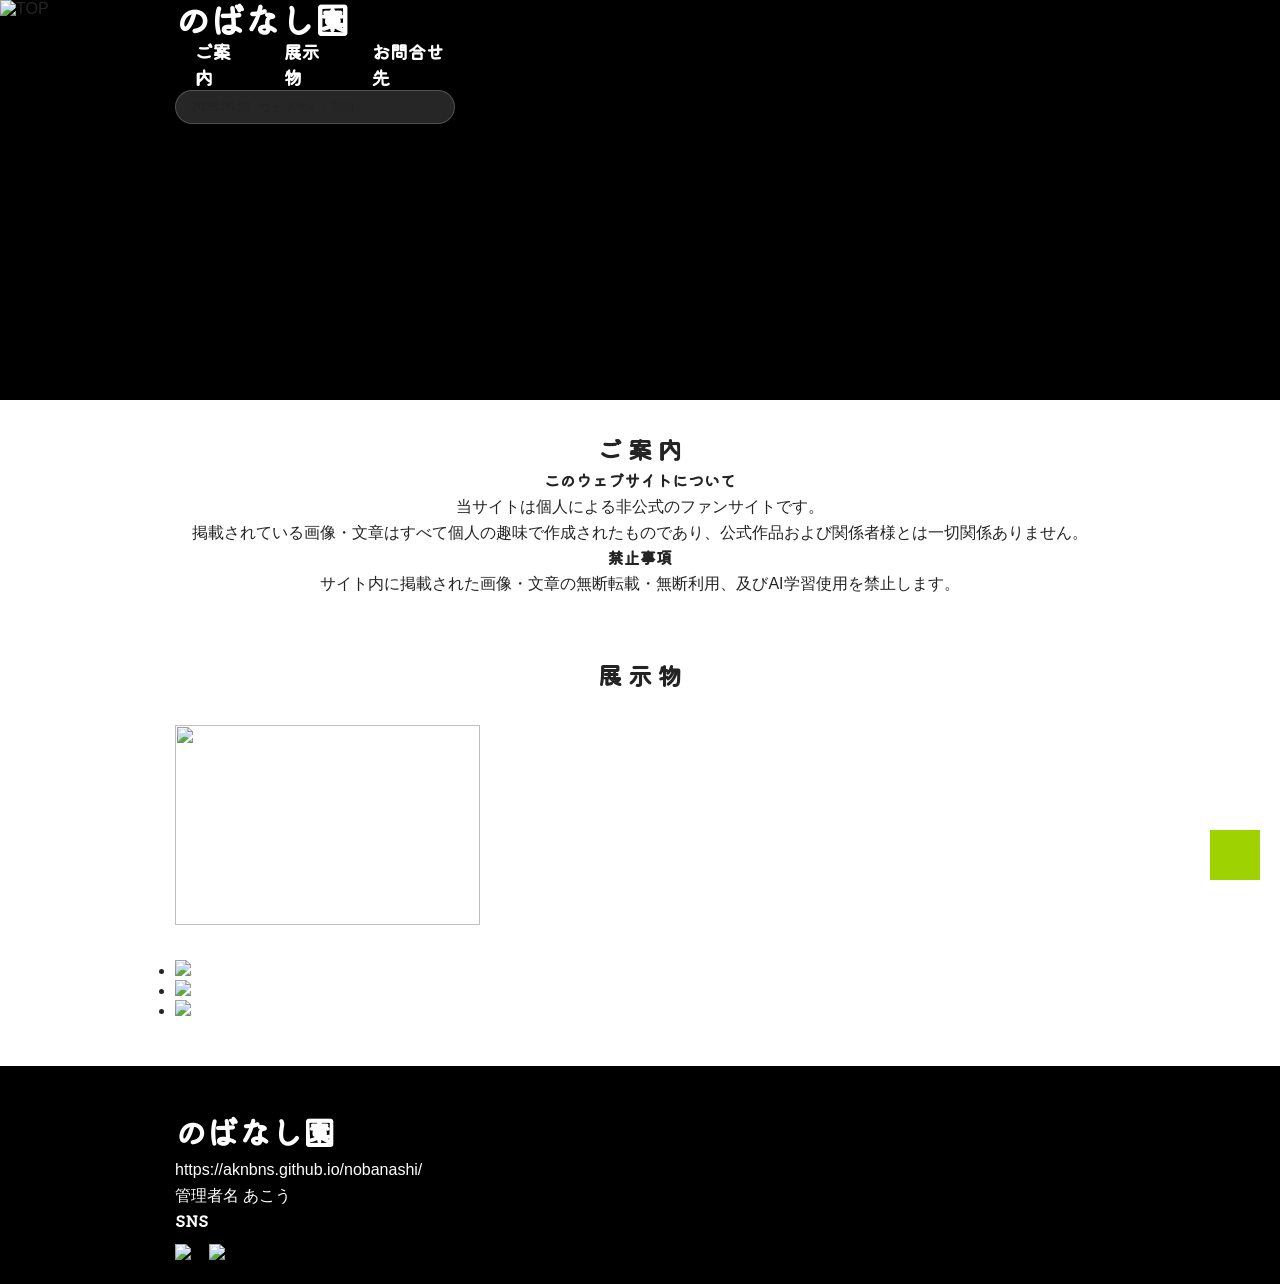
==== index.html @ 0689487f "Update index.html" ====
<!DOCTYPE html>
<html lang="ja">
<head>
  <meta charset="utf-8">
  <meta name="viewport" content="width=device-width">
  <title>のばなし園</title>

  <script src="https://code.jquery.com/jquery-3.7.1.min.js"></script>

  <link rel="stylesheet" href="css/style.css">
  <link rel="stylesheet" href="css/lightbox.css">

  <meta name="robots" content="noindex,noarchive,nofollow,noimageindex">
</head>

<body>

<nav id="globalnav" class="colorchange">
  <div class="globalnav_bg"></div>

  <div class="container">
    <h1 class="logo"><a href="#">のばなし園</a></h1>

    <p id="menubtn">&#9776;</p>

    <ul id="navmenu">
      <li><a href="#about">ご案内</a></li>
      <li><a href="#gallery">展示物</a></li>
      <li><a href="#contact">お問合せ先</a></li>
    </ul>

    <div class="top-news-box">
      <dl class="news-inline">
        <dd><span>2026.06.20</span>ウェブサイト開設。</dd>
        <dd><span>2026.06.20</span>のばなし園へようこそ！</dd>
      </dl>
    </div>
  </div>
</nav>

<header id="eyecatch"> 
  <img src="img/top.jpg" alt="TOP" class="top-pc">
  <img src="img/top.jpg" alt="TOP" class="top-phone">
</header>

<main>

<section class="about-section">
  <div class="container">
    <h2 id="about">ご 案 内</h2>

    <h4>このウェブサイトについて</h4>
    <p>
      当サイトは個人による非公式のファンサイトです。<br>
      掲載されている画像・文章はすべて個人の趣味で作成されたものであり、公式作品および関係者様とは一切関係ありません。
    </p>

    <h4>禁止事項</h4>
    <p>
      サイト内に掲載された画像・文章の無断転載・無断利用、及びAI学習使用を禁止します。
    </p>
  </div>
</section>

<section>
  <div class="container">
    <h2 id="gallery">展 示 物</h2>

    <!-- イラスト -->
    <ul class="illust">
      <li>
        <a href="img/01.jpg" data-lightbox="illust">
          <img src="img/01-s.jpg">
        </a>
      </li>
    </ul>

    <!-- 漫画 -->
    <ul class="manga">
      <li><a href="/nobanashi/manga/sample/"><img src="img/s_manga_sample.jpg"></a></li>
      <li><a href="/nobanashi/manga/michi/"><img src="img/s_manga_michi.jpg"></a></li>
      <li><a href="/nobanashi/manga/benkyo/"><img src="img/s_manga_benkyo.jpg"></a></li>
    </ul>

  </div>
</section>

</main>

<a href="#" id="totop"></a>

<footer>
  <div class="container">
    <div class="wrap-3col">

      <div class="inner">
        <h1 id="contact">のばなし園</h1>
        <p class="memo">https://aknbns.github.io/nobanashi/<br>管理者名 あこう</p>
      </div>

      <div class="inner">
        <h4>SNS</h4>
        <div class="footer-sns">
          <a href="https://x.com/AKOUverF" target="_blank"><img src="img/logo_twitter.png"></a>
          <a href="https://bsky.app/" target="_blank"><img src="img/logo_bluesky.png"></a>
        </div>
      </div>

    </div>
  </div>
</footer>

<script src="js/lightbox.js"></script>

<script>
$(function() {
  $(window).on("scroll", function() {
    if ($(this).scrollTop() > 100) {
      $("#globalnav").removeClass("colorchange");
    } else {
      $("#globalnav").addClass("colorchange");
    }
  });

  $("#menubtn").on("click", function() {
    $("#navmenu").toggleClass("checked");
  });
});
</script>

</body>
</html>
---- css/style.css ----
@charset "UTF-8";

@import url("https://fonts.googleapis.com/css2?family=Josefin+Sans:wght@300;500&family=Kiwi+Maru&family=Kosugi&family=Zen+Kurenaido&family=Zen+Maru+Gothic&display=swap");

input[type="submit"] {
  -webkit-appearance: none;
  border-radius: 0;
}

html {
  box-sizing: border-box;
  -ms-overflow-style: scrollbar;
}

*,
*::after,
*::before {
  box-sizing: border-box;
}

img {
  border: none;
  max-width: 100%;
  height: auto;
}

a {
  text-decoration: none;
}

ol,
ul {
  padding: 0;
}

h1,
h2,
h3,
h4,
h5,
img,
p {
  margin: 0;
  padding: 0;
}

hr {
  border: none;
  height: 1px;
  background: #f1eded;
  margin: 2em auto;
  width: 100%;
}

h1,
h2,
h3,
h4,
h5,
p {
  line-height: 1.6em;
}

/* 基本のコンテナ設定（メインコンテンツ用） */
.container {
  width: 100%;
  padding-right: 15px;
  padding-left: 15px;
  margin-right: auto;
  margin-left: auto;
}

.flex {
  display: -webkit-box;
  display: flex;
}

.wrap {
  flex-wrap: wrap;
  flex-direction: column;
}

@media (min-width: 768px) {
  .wrap {
    flex-direction: row;
  }
}

/* メインコンテンツの幅制限 */
@media (min-width: 768px) and (max-width: 1029px) {
  .container {
    max-width: 720px;
  }
}

@media (min-width: 1030px) {
  .container {
    max-width: 960px;
  }
}

body {
  background: #ffffff;
  overflow-x: hidden;
  color: #242424;
  margin: 0;
  padding: 0;
  font-size: 16px;
  font-family: YuGothic, 'Yu Gothic', 'ヒラギノ角ゴシック', 'Hiragino Sans', sans-serif;
}

section {
  padding: 30px 0;
}

/* リスト・装飾 */
ul.list {
  list-style: none;
  margin: 1.5em 0;
}

ul.list li {
  position: relative;
  margin-left: 25px;
  margin-bottom: 5px;
}

ul.list li:before {
  content: '';
  display: block;
  width: 8px;
  height: 8px;
  background: #9ed200;
  position: absolute;
  margin: auto;
  top: 9px;
  left: -20px;
}

h1, h2, h3, h4, h5 {
  font-family: "Kiwi Maru", "Zen Maru Gothic", "Zen Kurenaido", serif;
}

h2 {
  text-align: center;
}

h3 {
  border-left: 3px solid #9ed200;
  padding: 0px 15px;
  margin: 2em 0 1em;
}

a {
  color: #9ed200;
  transition: color .3s;
}

a:hover {
  color: #409c10;
}

/* --- ナビゲーション（基本・スマホ版） --- */
nav#globalnav {
  position: fixed;
  z-index: 99;
  top: 0;
  width: 100%;
}

nav#globalnav .globalnav_bg {
  height: 70px;
  width: 100%;
  position: absolute;
  top: 0;
  z-index: -1;
  opacity: 1;
  background: linear-gradient(0deg, rgba(230, 230, 230, 0) 5%, rgba(255, 255, 255, 0.9) 51%);
}

nav#globalnav h1 a {
  color: #000000;
  display: block;
  padding: 18px 15px;
  font-size: 40px;
}

/* スマホ用メニュー（右から出てくるやつ） */
nav#globalnav ul#navmenu {
  list-style: none;
  position: fixed;
  background: #ffffff;
  width: 60vw;
  max-width: 300px;
  height: 100vh;
  top: 0;
  right: -100%;
  margin: 0;
  padding: 60px 20px 20px;
  overflow-y: scroll;
  box-shadow: 0 0 6px #00000040;
  transition: right .5s;
  display: flex;
  flex-direction: column;
}

nav#globalnav ul#navmenu.checked {
  right: 0;
}

nav#globalnav ul#navmenu li a {
  font-family: "Kiwi Maru", "Zen Maru Gothic", "Zen Kurenaido", serif;
  display: block;
  color: #000000;
  padding: 15px 0;
}

/* 背景透過設定 */
nav#globalnav.colorchange {
  background: transparent;
}

nav#globalnav.colorchange .globalnav_bg {
  opacity: 0;
}

nav#globalnav.colorchange h1 a {
  color: #ffffff;
  filter: drop-shadow(0px 0px 3px #00000066);
}

/* スマホ用ハンバーガーボタン */
p#menubtn {
  display: block;
  width: 50px;
  height: 50px;
  text-align: center;
  font-size: 30px;
  position: fixed;
  color: #000000;
  top: 10px;
  right: 20px;
  z-index: 100;
  cursor: pointer;
}

nav#globalnav.colorchange p#menubtn {
  color: #ffffff;
}

/* --- ヘッダー・メイン画像 --- */
header {
  background-color: #000000;
  height: 400px;
}

header img {
  width: 100%;
  height: 100%;
  object-fit: cover;
}

header img.top-pc { display: none; }

/* --- PC版レイアウト（768px以上） --- */
@media only screen and (min-width: 768px) {
  
  header img.top-pc { display: block; }
  header img.top-phone { display: none; }
  p#menubtn { display: none; }

  /* ★GPT指摘：nav-flex を横並び＆画面いっぱいに広げる設定 */
  nav#globalnav .nav-flex {
    display: flex;
    align-items: center;
    max-width: 100% !important; /* 960pxの制限を突破 */
    width: 100%;
    padding: 0 40px;
    height: 70px;
  }

  nav#globalnav h1.logo {
    flex-shrink: 0; /* ロゴが潰れないように */
  }

  nav#globalnav h1.logo a {
    font-size: 35px;
    padding: 0;
  }

  /* ★メニューを中央に配置 */
  nav#globalnav ul#navmenu {
    position: relative;
    background: transparent;
    width: auto;
    height: auto;
    right: auto;
    padding: 0;
    box-shadow: none;
    transition: none;
    flex-direction: row;
    flex: 1;                /* ロゴとニュースの間のスペースをすべて使う */
    justify-content: center; /* その中央に寄せる */
    margin: 0;
    overflow: visible;
  }

  nav#globalnav ul#navmenu li a {
    padding: 0 20px;
    font-size: 18px;
    font-weight: bold;
    margin: 0;
    color: #000000;
  }

  nav#globalnav.colorchange ul#navmenu li a {
    color: #ffffff;
    filter: drop-shadow(0px 0px 3px #00000066);
  }

  /* ★ニュースボックス（右端） */
  nav#globalnav .top-news-box {
    display: block;
    flex-shrink: 0;
    width: 280px;
    height: 34px;
    padding: 0 15px;
    background: rgba(255, 255, 255, 0.15);
    backdrop-filter: blur(8px);
    -webkit-backdrop-filter: blur(8px);
    border: 1px solid rgba(255, 255, 255, 0.2);
    border-radius: 17px;
    overflow-y: scroll;
    scrollbar-width: none;
    z-index: 100;
  }

  /* 狭いPC画面用の微調整 */
  @media (max-width: 1100px) {
    nav#globalnav ul#navmenu li a { font-size: 15px; padding: 0 10px; }
    nav#globalnav h1.logo a { font-size: 28px; }
    nav#globalnav .top-news-box { width: 220px; }
  }
}

/* --- ニュース内部テキスト設定 --- */
nav#globalnav .top-news-box::-webkit-scrollbar { display: none; }

.news-inline { margin: 0; padding: 0; }
.news-inline dd {
  line-height: 32px;
  margin: 0;
  font-size: 12px;
  white-space: nowrap;
  color: inherit;
}
.news-inline dd span { font-weight: bold; margin-right: 8px; }

/* --- 展示物（GALLERY）の設定 --- */
ul.illust {
  display: flex;
  flex-wrap: wrap;
  margin: 30px auto;
  list-style: none;
}

ul.illust li {
  height: 120px;
  width: calc(100% / 3 - 5px);
  margin-bottom: 5px;
}

@media (min-width: 768px) {
  ul.illust li {
    height: 200px;
    width: calc(33.3% - 5px);
  }
}

ul.illust li:not(:nth-of-type(3n)) { margin-right: 5px; }

ul.illust li a img {
  width: 100%;
  height: 100%;
  object-fit: contain;
  transition: opacity 0.3s;
}

ul.illust li a img:hover { opacity: .7; }

/* --- ABOUTセクション中央寄せ --- */
.about-section .container {
  text-align: center;
  display: flex;
  flex-direction: column;
  align-items: center;
}

.about-section p, .about-section h4 {
  text-align: center;
  width: 100%;
}

/* --- フッター・SNS --- */
footer {
  background: #000000;
  color: #ffffff;
  padding: 40px 0 20px;
}

.footer-sns {
  display: flex;
  gap: 18px;
  margin-top: 10px;
}

.footer-sns img {
  width: 28px;
  height: auto;
  transition: opacity 0.3s;
}

.footer-sns img:hover { opacity: 0.7; }

/* トップへ戻るボタン */
a#totop {
  display: block;
  position: fixed;
  bottom: 20px;
  right: 20px;
  width: 50px;
  height: 50px;
  background: #9ed200;
  z-index: 9;
}
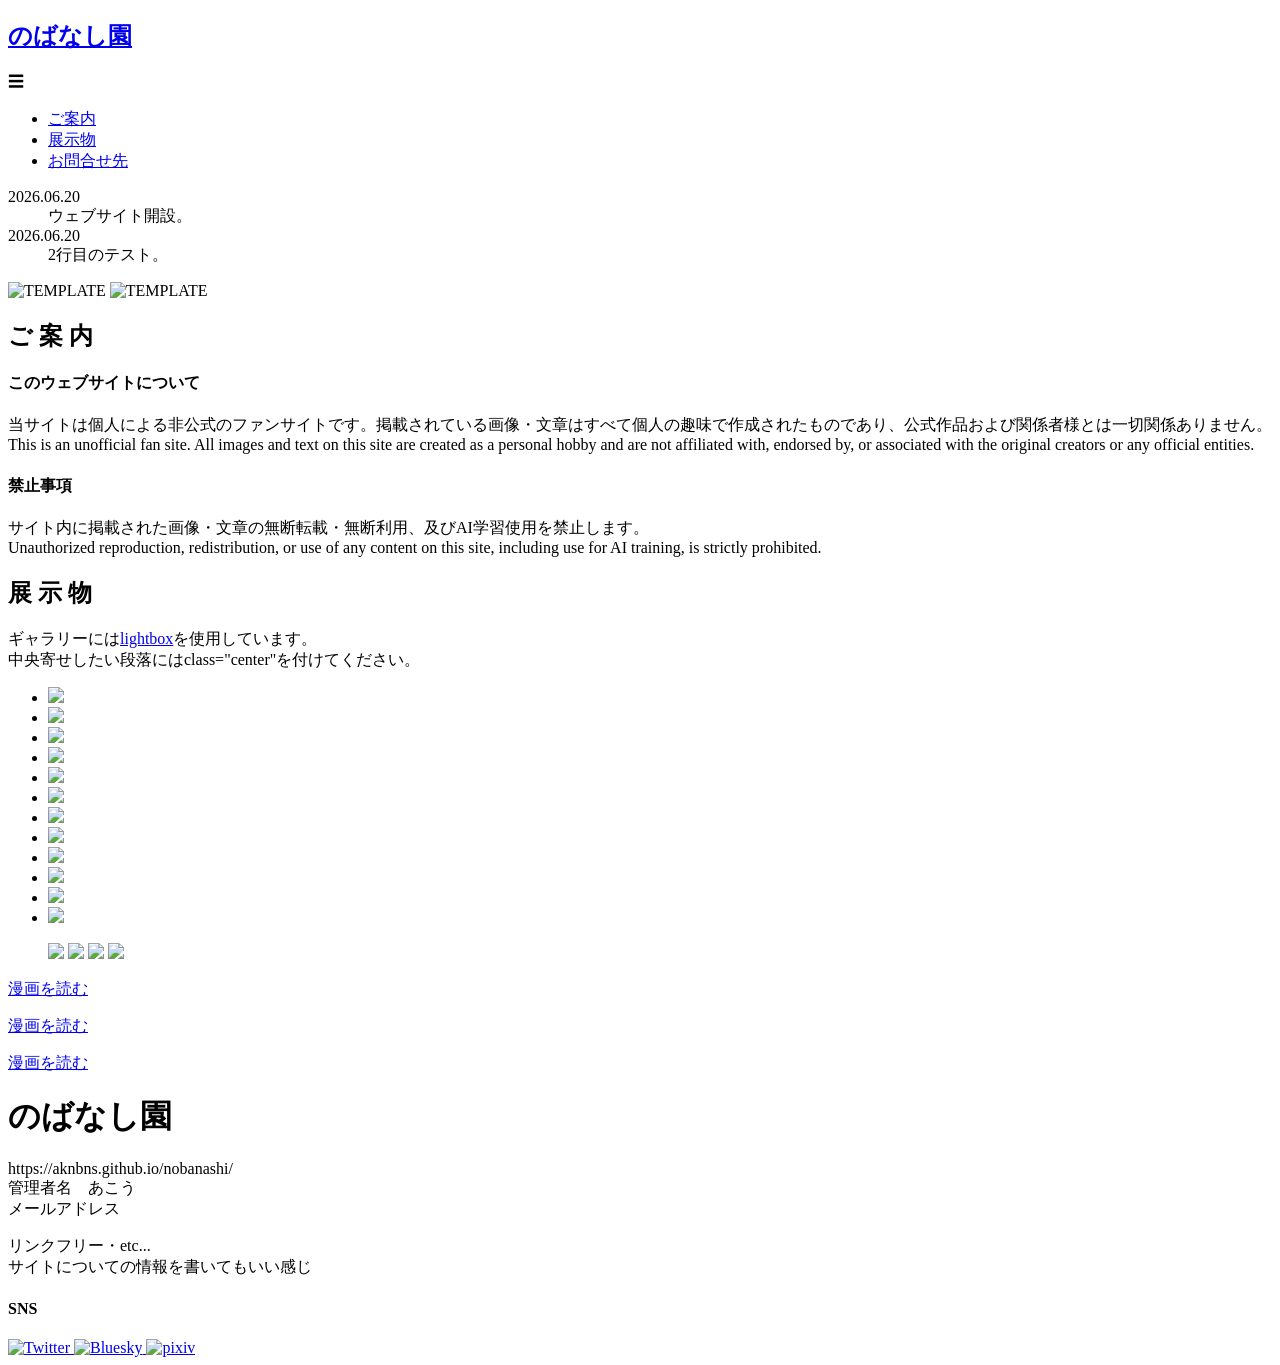
==== commit b17fdcc5: "Update index.html" ====
--- a/index.html
+++ b/index.html
@@ -4,129 +4,169 @@
   <meta charset="utf-8">
   <meta name="viewport" content="width=device-width">
   <title>のばなし園</title>
-
-  <script src="https://code.jquery.com/jquery-3.7.1.min.js"></script>
-
+  <script src="js/jquery.js"></script>
   <link rel="stylesheet" href="css/style.css">
   <link rel="stylesheet" href="css/lightbox.css">
-
+  <link rel="stylesheet" href="https://use.fontawesome.com/releases/v5.1.0/css/all.css" integrity="sha384-lKuwvrZot6UHsBSfcMvOkWwlCMgc0TaWr+30HWe3a4ltaBwTZhyTEggF5tJv8tbt" crossorigin="anonymous">
   <meta name="robots" content="noindex,noarchive,nofollow,noimageindex">
 </head>
 
 <body>
-
 <nav id="globalnav" class="colorchange">
   <div class="globalnav_bg"></div>
-
   <div class="container">
     <h1 class="logo"><a href="#">のばなし園</a></h1>
-
+    
+    
     <p id="menubtn">&#9776;</p>
 
+    <!-- メニューリスト -->
     <ul id="navmenu">
-      <li><a href="#about">ご案内</a></li>
-      <li><a href="#gallery">展示物</a></li>
-      <li><a href="#contact">お問合せ先</a></li>
+      <li><a href="index.html#about">ご案内</a></li>
+      <li><a href="index.html#gallery">展示物</a></li>
+      <li><a href="index.html#contact">お問合せ先</a></li>
     </ul>
 
+    <!-- ここに移動：一番右（メニューのあと）に配置 -->
     <div class="top-news-box">
       <dl class="news-inline">
-        <dd><span>2026.06.20</span>ウェブサイト開設。</dd>
-        <dd><span>2026.06.20</span>のばなし園へようこそ！</dd>
+        <dt>2026.06.20</dt>
+        <dd>ウェブサイト開設。</dd>
+        <dt>2026.06.20</dt>
+        <dd>2行目のテスト。</dd>
       </dl>
     </div>
+
   </div>
 </nav>
 
 <header id="eyecatch"> 
-  <img src="img/top.jpg" alt="TOP" class="top-pc">
-  <img src="img/top.jpg" alt="TOP" class="top-phone">
+  <img src="img/top.jpg" alt="TEMPLATE" class="top-pc">
+  <img src="img/top.jpg" alt="TEMPLATE" class="top-phone">
 </header>
-
+<!--
+スマホの時トップ画像を切り替える場合2行目class="top-phone
+ -->
 <main>
 
-<section class="about-section">
-  <div class="container">
-    <h2 id="about">ご 案 内</h2>
-
-    <h4>このウェブサイトについて</h4>
-    <p>
-      当サイトは個人による非公式のファンサイトです。<br>
-      掲載されている画像・文章はすべて個人の趣味で作成されたものであり、公式作品および関係者様とは一切関係ありません。
-    </p>
-
-    <h4>禁止事項</h4>
-    <p>
-      サイト内に掲載された画像・文章の無断転載・無断利用、及びAI学習使用を禁止します。
-    </p>
-  </div>
-</section>
-
-<section>
-  <div class="container">
-    <h2 id="gallery">展 示 物</h2>
-
-    <!-- イラスト -->
-    <ul class="illust">
-      <li>
-        <a href="img/01.jpg" data-lightbox="illust">
-          <img src="img/01-s.jpg">
-        </a>
-      </li>
-    </ul>
-
-    <!-- 漫画 -->
-    <ul class="manga">
-      <li><a href="/nobanashi/manga/sample/"><img src="img/s_manga_sample.jpg"></a></li>
-      <li><a href="/nobanashi/manga/michi/"><img src="img/s_manga_michi.jpg"></a></li>
-      <li><a href="/nobanashi/manga/benkyo/"><img src="img/s_manga_benkyo.jpg"></a></li>
-    </ul>
-
-  </div>
-</section>
-
-</main>
-
-<a href="#" id="totop"></a>
-
-<footer>
-  <div class="container">
-    <div class="wrap-3col">
-
-      <div class="inner">
-        <h1 id="contact">のばなし園</h1>
-        <p class="memo">https://aknbns.github.io/nobanashi/<br>管理者名 あこう</p>
-      </div>
-
-      <div class="inner">
-        <h4>SNS</h4>
-        <div class="footer-sns">
-          <a href="https://x.com/AKOUverF" target="_blank"><img src="img/logo_twitter.png"></a>
-          <a href="https://bsky.app/" target="_blank"><img src="img/logo_bluesky.png"></a>
-        </div>
-      </div>
+  <section class="about-section"> <!-- ABOUTセクションはじまり -->
+    <div class="container">
+      <h2 id="about">ご 案 内</h2>
+      <h4>このウェブサイトについて</h4>
+      <p>当サイトは個人による非公式のファンサイトです。掲載されている画像・文章はすべて個人の趣味で作成されたものであり、公式作品および関係者様とは一切関係ありません。<br>
+       This is an unofficial fan site. All images and text on this site are created as a personal hobby and are not affiliated with, endorsed by, or associated with the original creators or any official entities.</p>
+      <h4>禁止事項</h4>
+      <p>サイト内に掲載された画像・文章の無断転載・無断利用、及びAI学習使用を禁止します。<br>
+      Unauthorized reproduction, redistribution, or use of any content on this site, including use for AI training, is strictly prohibited.</p>
 
     </div>
-  </div>
+  </section> <!-- ABOUTセクションおわり -->
+
+
+
+  
+  <section> <!-- GALLERYセクションはじまり -->
+    <div class="container">
+
+      <h2 id="gallery">展 示 物</h2>
+
+      <p class="center">ギャラリーには<a href="https://do.gt-gt.org/product/lightbox/" target="_blank">lightbox</a>を使用しています。<br>
+      中央寄せしたい段落にはclass="center"を付けてください。</p>
+
+      <ul class="illust">
+        <li><a href="img/01.jpg" data-lightbox="illust" data-title="ここに説明"><img src="img/01-s.jpg"></a></li>
+        <li><a href="img/02.jpg" data-lightbox="illust" data-title="ここに説明"><img src="img/02-s.jpg"></a></li>
+        <li><a href="img/01.jpg" data-lightbox="illust" data-title="ここに説明"><img src="img/01-s.jpg"></a></li>
+        <li><a href="img/02.jpg" data-lightbox="illust" data-title="ここに説明"><img src="img/02-s.jpg"></a></li>
+        <li><a href="img/01.jpg" data-lightbox="illust" data-title="ここに説明"><img src="img/01-s.jpg"></a></li>
+        <li><a href="img/02.jpg" data-lightbox="illust" data-title="ここに説明"><img src="img/02-s.jpg"></a></li>
+        <li><a href="img/01.jpg" data-lightbox="illust" data-title="ここに説明"><img src="img/01-s.jpg"></a></li>
+        <li><a href="img/02.jpg" data-lightbox="illust" data-title="ここに説明"><img src="img/02-s.jpg"></a></li>
+        <li><a href="img/01.jpg" data-lightbox="illust" data-title="ここに説明"><img src="img/01-s.jpg"></a></li>
+        <li><a href="img/02.jpg" data-lightbox="illust" data-title="ここに説明"><img src="img/02-s.jpg"></a></li>
+        <li><a href="img/01.jpg" data-lightbox="illust" data-title="ここに説明"><img src="img/01-s.jpg"></a></li>
+        <li><a href="img/02.jpg" data-lightbox="illust" data-title="ここに説明"><img src="img/02-s.jpg"></a></li>
+      </ul>
+
+      <ul class="illust">      
+        <a href="/nobanashi/manga/sample/"><img src="img/s_manga_sample.jpg"></a>
+        <a href="/nobanashi/manga/sample/"><img src="img/s_manga_sample.jpg"></a>
+        <a href="/nobanashi/manga/sample/"><img src="img/s_manga_sample.jpg"></a>
+        <a href="/nobanashi/manga/sample/"><img src="img/s_manga_sample.jpg"></a>       
+      </ul>
+
+      
+      <p class="center">
+        <a href="/nobanashi/manga/sample/" class="btn">漫画を読む</a>
+      </p>
+      <p class="center">
+        <a href="/nobanashi/manga/onegai/comic/" class="btn">漫画を読む</a>
+      </p>
+      <p class="center">
+        <a href="/nobanashi/manga/michi/comic/" class="btn">漫画を読む</a>
+      </p>
+
+    </div>
+
+  </section> <!-- GALLERYセクションおわり -->
+
+
+
+  
+
+<!-- 最上部に戻るボタン -->
+<a href="#" id="totop"></a>
+<!-- 最上部に戻るボタン終わり -->
+
+
+
+  
+<!-- フッター-->
+<footer>
+<div class="container">
+
+  <div class="wrap-3col">  <!-- wrap-3colここから -->
+
+    <div class="inner">
+      <h1 id="contact">のばなし園</h1>
+      <p class="memo">https://aknbns.github.io/nobanashi/<br>
+      管理者名　あこう<br>
+      メールアドレス　</p>
+      <p class="memo">リンクフリー・etc...<br>
+      サイトについての情報を書いてもいい感じ<br></p>
+    </div>
+
+    <div class="inner">
+      <h4>SNS</h4>
+      <div class="footer-sns">
+        <!-- Twitter -->
+        <a href="https://x.com/AKOUverF" target="_blank" rel="noopener noreferrer">
+          <img src="img/logo_twitter.png" alt="Twitter">
+        </a>
+        
+        <!-- Bluesky -->
+        <a href="https://bsky.app/profile/akou-ver-f.bsky.social" target="_blank" rel="noopener noreferrer">
+          <img src="img/logo_bluesky.png" alt="Bluesky">
+        </a>
+        
+        <!-- pixiv -->
+        <a href="https://www.pixiv.net/users/133677" target="_blank" rel="noopener noreferrer">
+          <img src="img/logo_pixiv.png" alt="pixiv">
+        </a>
+      </div>
+    </div>
+
+
+
+  </div>  <!-- wrap-3colここまで -->
+<!-- フッター終わり -->
+
+
+</div>
 </footer>
 
+<script src="js/common.js"></script>
 <script src="js/lightbox.js"></script>
+</body>
 
-<script>
-$(function() {
-  $(window).on("scroll", function() {
-    if ($(this).scrollTop() > 100) {
-      $("#globalnav").removeClass("colorchange");
-    } else {
-      $("#globalnav").addClass("colorchange");
-    }
-  });
-
-  $("#menubtn").on("click", function() {
-    $("#navmenu").toggleClass("checked");
-  });
-});
-</script>
-
-</body>
 </html>
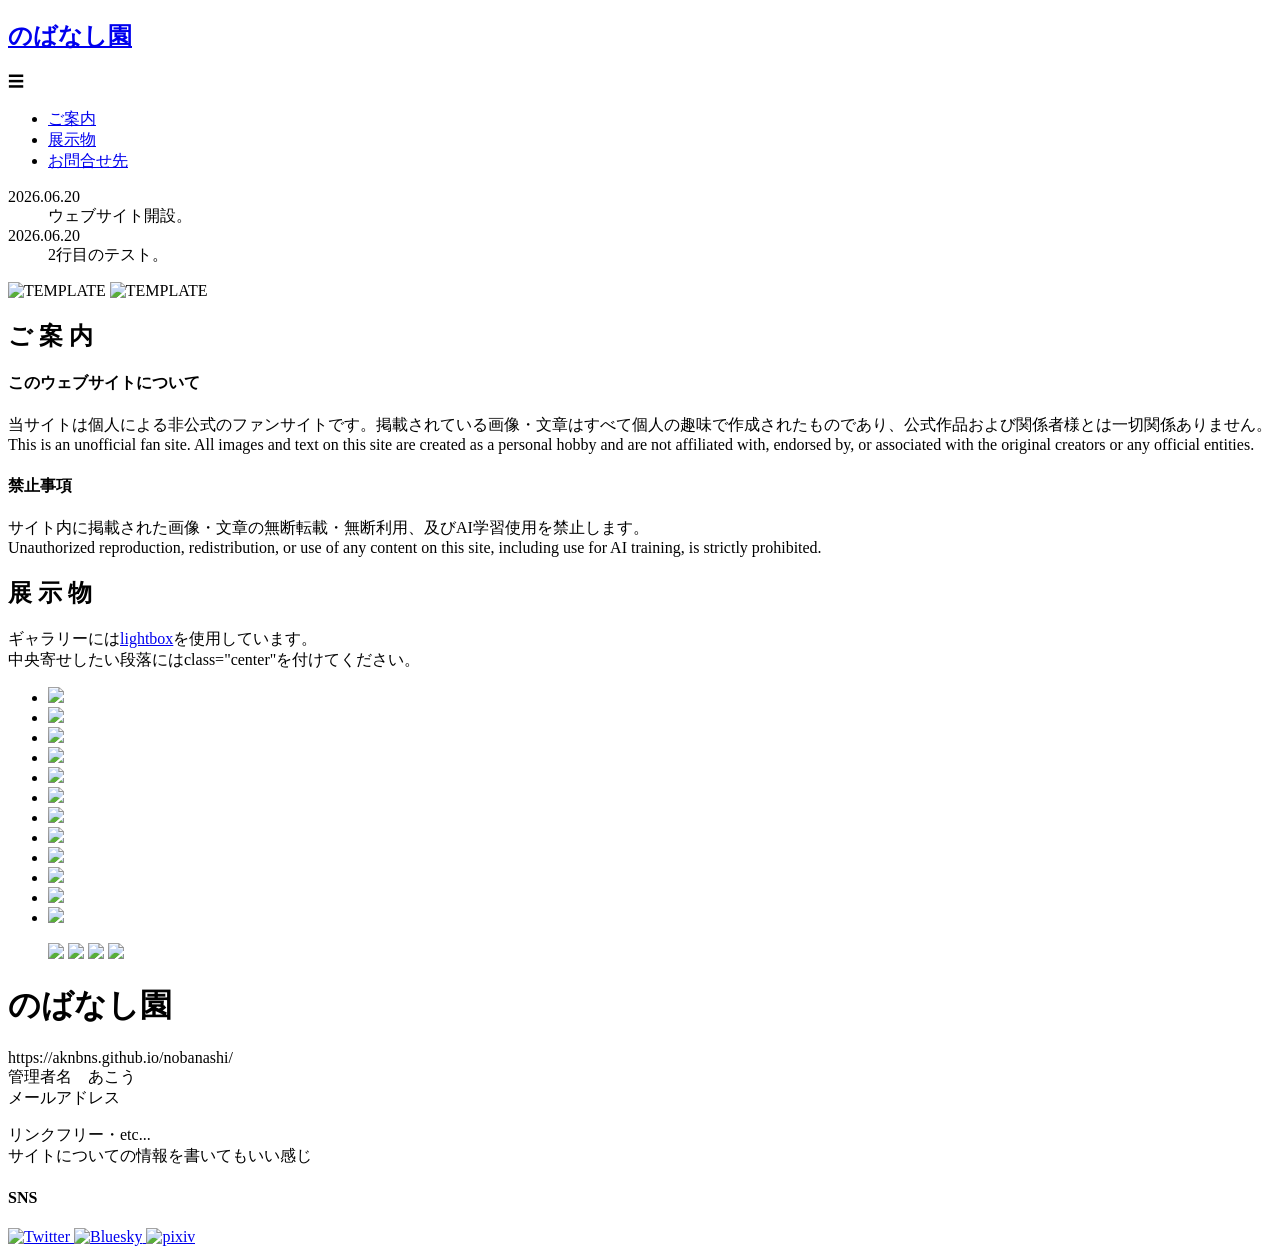
==== commit 20bcb556: "Update index.html" ====
--- a/index.html
+++ b/index.html
@@ -90,21 +90,10 @@
 
       <ul class="illust">      
         <a href="/nobanashi/manga/sample/"><img src="img/s_manga_sample.jpg"></a>
-        <a href="/nobanashi/manga/sample/"><img src="img/s_manga_sample.jpg"></a>
-        <a href="/nobanashi/manga/sample/"><img src="img/s_manga_sample.jpg"></a>
+        <a href="/nobanashi/manga/michi/"><img src="img/s_manga_michi.jpg"></a>
+        <a href="/nobanashi/manga/benkyo"><img src="img/s_manga_benkyo.jpg"></a>
         <a href="/nobanashi/manga/sample/"><img src="img/s_manga_sample.jpg"></a>       
       </ul>
-
-      
-      <p class="center">
-        <a href="/nobanashi/manga/sample/" class="btn">漫画を読む</a>
-      </p>
-      <p class="center">
-        <a href="/nobanashi/manga/onegai/comic/" class="btn">漫画を読む</a>
-      </p>
-      <p class="center">
-        <a href="/nobanashi/manga/michi/comic/" class="btn">漫画を読む</a>
-      </p>
 
     </div>
 
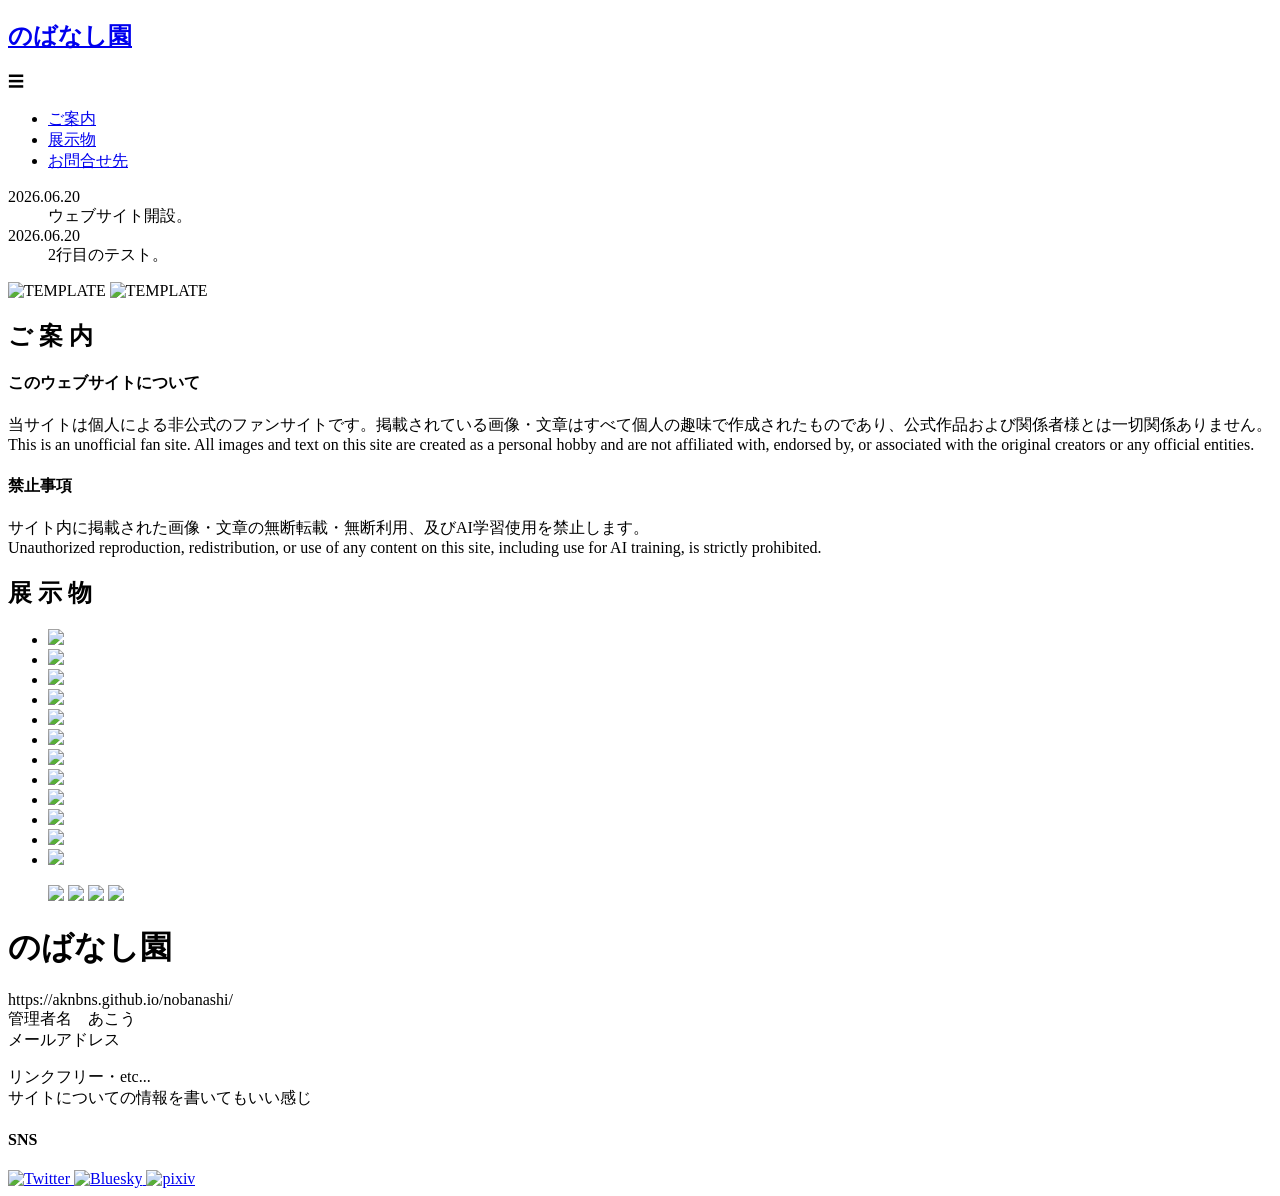
==== commit e7ffc3c1: "Update index.html" ====
--- a/index.html
+++ b/index.html
@@ -69,9 +69,6 @@
     <div class="container">
 
       <h2 id="gallery">展 示 物</h2>
-
-      <p class="center">ギャラリーには<a href="https://do.gt-gt.org/product/lightbox/" target="_blank">lightbox</a>を使用しています。<br>
-      中央寄せしたい段落にはclass="center"を付けてください。</p>
 
       <ul class="illust">
         <li><a href="img/01.jpg" data-lightbox="illust" data-title="ここに説明"><img src="img/01-s.jpg"></a></li>
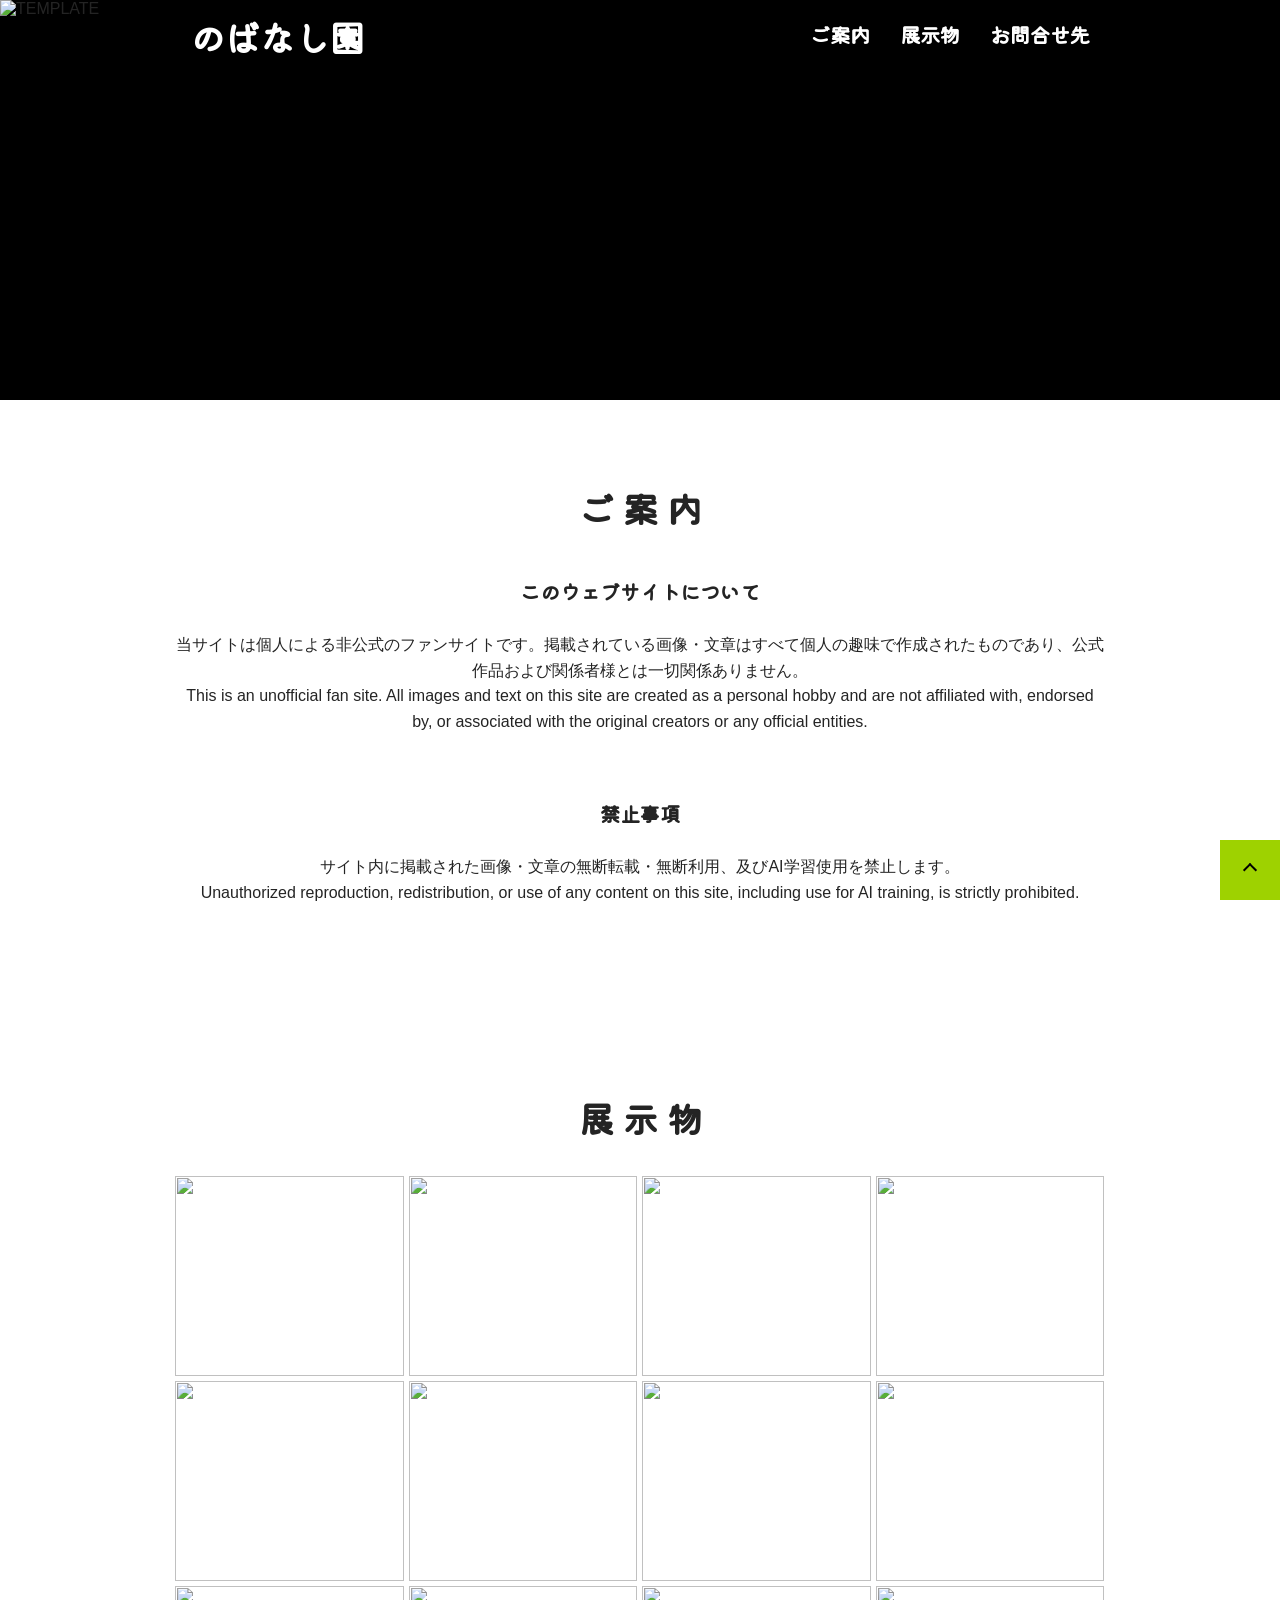
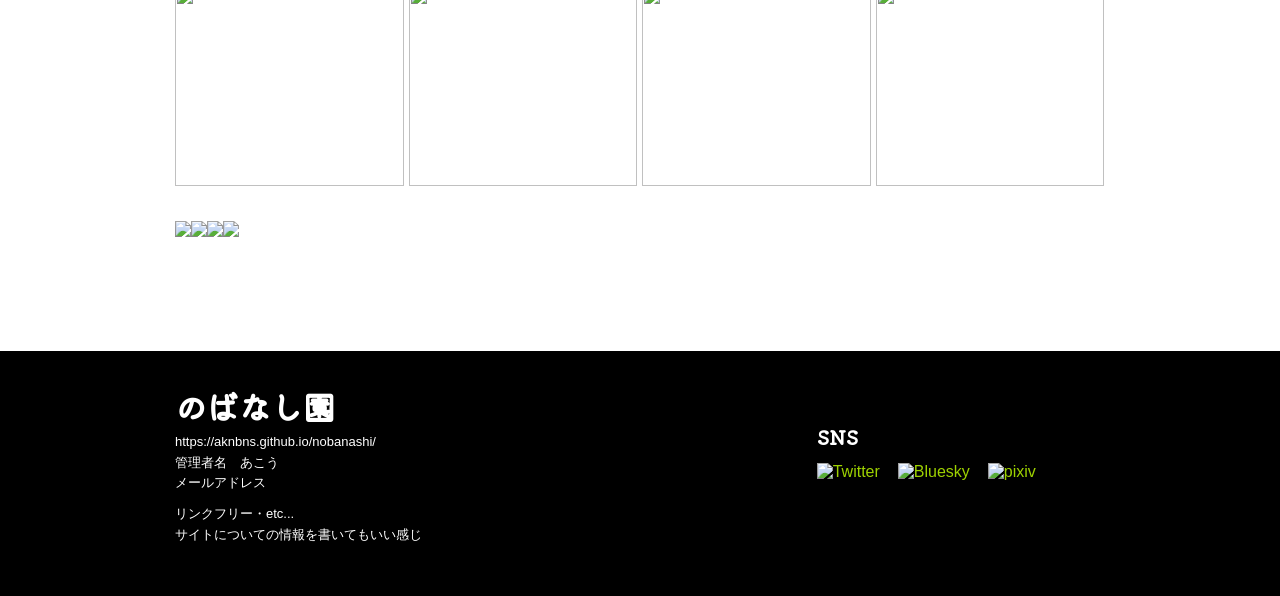
==== commit 0cbf3519: "Update index.html" ====
--- a/index.html
+++ b/index.html
@@ -27,15 +27,6 @@
       <li><a href="index.html#contact">お問合せ先</a></li>
     </ul>
 
-    <!-- ここに移動：一番右（メニューのあと）に配置 -->
-    <div class="top-news-box">
-      <dl class="news-inline">
-        <dt>2026.06.20</dt>
-        <dd>ウェブサイト開設。</dd>
-        <dt>2026.06.20</dt>
-        <dd>2行目のテスト。</dd>
-      </dl>
-    </div>
 
   </div>
 </nav>
--- a/css/style.css
+++ b/css/style.css
@@ -0,0 +1,1025 @@
+@charset "UTF-8";
+
+@import url("https://fonts.googleapis.com/css2?family=Josefin+Sans:wght@300;500&family=Kiwi+Maru&family=Kosugi&family=Zen+Kurenaido&family=Zen+Maru+Gothic&display=swap");
+input[type="submit"] {
+  -webkit-appearance: none;
+  border-radius: 0;
+}
+
+html {
+  box-sizing: border-box;
+  -ms-overflow-style: scrollbar;
+}
+
+*,
+*::after,
+*::before {
+  box-sizing: border-box;
+}
+
+img {
+  border: none;
+  max-width: 100%;
+  height: auto;
+}
+
+a {
+  text-decoration: none;
+}
+
+ol,
+ul {
+  padding: 0;
+}
+
+h1,
+h2,
+h3,
+h4,
+h5,
+img,
+p {
+  margin: 0;
+  padding: 0;
+}
+
+hr {
+  border: none;
+  height: 1px;
+  background: #f1eded;
+  margin: 2em auto;
+  width: 100%;
+}
+
+h1,
+h2,
+h3,
+h4,
+h5,
+p {
+  line-height: 1.6em;
+}
+
+.container {
+  width: 100%;
+  padding-right: 15px;
+  padding-left: 15px;
+  margin-right: auto;
+  margin-left: auto;
+}
+
+.flex {
+  display: -webkit-box;
+  display: flex;
+}
+
+.wrap {
+  flex-wrap: wrap;
+  -webkit-box-orient: vertical;
+  -webkit-box-direction: normal;
+          flex-direction: column;
+}
+
+@media (min-width: 768px) {
+  .wrap {
+    -webkit-box-orient: horizontal;
+    -webkit-box-direction: normal;
+            flex-direction: row;
+  }
+}
+
+@media (min-width: 768px) and (max-width: 1029px) {
+  .container {
+    max-width: 720px;
+  }
+}
+
+@media (min-width: 1030px) {
+  .container {
+    max-width: 960px;
+  }
+}
+
+body {
+  background: #ffffff;
+  overflow-x: hidden;
+  color: #242424;
+  margin: 0;
+  padding: 0;
+  font-size: 16px;
+  font-family: YuGothic,'Yu Gothic','ヒラギノ角ゴシック','Hiragino Sans',sans-serif;
+}
+
+section {
+  padding: 30px 0;
+}
+
+section.bgcolor2 {
+  background: #f5f2f2;
+}
+
+section.bgcolor3 {
+  background: #e8e8e8;
+}
+
+ul.list {
+  list-style: none;
+  margin: 1.5em 0;
+}
+
+ul.list li {
+  position: relative;
+  margin-left: 25px;
+  margin-bottom: 5px;
+}
+
+ul.list li:before {
+  content: '';
+  display: block;
+  width: 8px;
+  height: 8px;
+  background: #9ed200;
+  position: absolute;
+  margin: auto;
+  top: 9px;
+  left: -20px;
+}
+
+ol.list {
+  list-style: none;
+  list-style-type: none !important;
+  counter-reset: number;
+  margin: 1.5em 0;
+}
+
+ol.list li {
+  position: relative;
+  margin-left: 25px;
+  margin-bottom: 5px;
+}
+
+ol.list li:before {
+  position: absolute;
+  counter-increment: number;
+  content: counter(number);
+  font-family: "Kiwi Maru", "Zen Maru Gothic", "Zen Kurenaido", serif;
+  position: absolute;
+  margin: auto;
+  top: 6px;
+  left: -25px;
+  background: #9ed200;
+  width: 18px;
+  height: 18px;
+  border-radius: 2px;
+  text-align: center;
+  line-height: 18px;
+}
+
+dl.list dt {
+  position: relative;
+  margin-left: 25px;
+  font-weight: bold;
+  font-size: 110%;
+}
+
+dl.list dt:before {
+  content: '';
+  display: block;
+  width: 8px;
+  height: 8px;
+  background: #9ed200;
+  position: absolute;
+  margin: auto;
+  top: 9px;
+  left: -20px;
+}
+
+dl.list dd {
+  margin: 10px 0 1em 1em;
+}
+
+dl.list dd > *:first-of-type {
+  margin-top: 0;
+}
+
+small {
+  font-size: 80%;
+}
+
+strong.large {
+  font-size: 150%;
+}
+
+strong.marker {
+  background: #f1fc40;
+}
+
+.wrap {
+  display: -webkit-box;
+  display: flex;
+  -webkit-box-orient: vertical;
+  -webkit-box-direction: normal;
+          flex-direction: column;
+}
+
+.wrap .inner {
+  -webkit-box-flex: 1;
+          flex: 1;
+  margin-bottom: 30px;
+}
+
+.wrap-3col {
+  display: -webkit-box;
+  display: flex;
+  -webkit-box-orient: vertical;
+  -webkit-box-direction: normal;
+          flex-direction: column;
+}
+
+.wrap-3col .inner {
+  -webkit-box-flex: 1;
+          flex: 1;
+  margin-bottom: 30px;
+}
+
+h1 {
+  font-family: "Kiwi Maru", "Zen Maru Gothic", "Zen Kurenaido", serif;
+}
+
+h2 {
+  font-family: "Kiwi Maru", "Zen Maru Gothic", "Zen Kurenaido", serif;
+  text-align: center;
+}
+
+h3 {
+  font-family: "Kiwi Maru", "Zen Maru Gothic", "Zen Kurenaido", serif;
+  border-left: 3px solid #9ed200;
+  padding: 0px 15px;
+  margin: 2em 0 1em;
+}
+
+h4 {
+  font-family: "Kiwi Maru", "Zen Maru Gothic", "Zen Kurenaido", serif;
+  margin: 2em 0 0em;
+}
+
+h5 {
+  font-family: "Kiwi Maru", "Zen Maru Gothic", "Zen Kurenaido", serif;
+  font-size: 18px;
+  margin: 10px auto 5px;
+}
+
+p.center {
+  text-align: center;
+}
+
+blockquote {
+  background: #f5f4f4;
+  margin: 2em 0;
+  padding: 15px;
+  border-left: 3px solid #ada5a5;
+}
+
+blockquote > *:first-of-type {
+  margin-top: 0;
+}
+
+blockquote > *:last-of-type {
+  margin-bottom: 0;
+}
+
+table, td, th {
+  border: 1px solid #dcdcdc;
+  border-collapse: collapse;
+}
+
+td, th {
+  padding: 5px 10px;
+}
+
+th {
+  background: #fdffda;
+}
+
+table.center {
+  margin: 20px auto;
+}
+
+.box {
+  background: #f1fc40;
+  margin: 2em 0;
+  padding: 15px;
+}
+
+.box > *:first-of-type {
+  margin-top: 0;
+}
+
+.box > *:last-of-type {
+  margin-bottom: 0;
+}
+
+a {
+  color: #9ed200;
+  text-decoration: none;
+  -webkit-transition: color .3s;
+  transition: color .3s;
+}
+
+a:focus, a:visited, a:active {
+  color: #9ed200;
+}
+
+a:hover {
+  color: #409c10;
+}
+
+ul ul {
+  margin-left: 1em;
+  margin-bottom: 10px;
+}
+
+a.btn {
+  display: block;
+  background: #9ed200;
+  color: black;
+  padding: 10px 30px;
+  text-align: center;
+  min-width: 250px;
+  width: -webkit-fit-content;
+  width: -moz-fit-content;
+  width: fit-content;
+  margin: 20px auto;
+  -webkit-transition: .3s;
+  transition: .3s;
+}
+
+a.btn:hover {
+  background: #f1fc40;
+}
+
+p {
+  margin: 1.5em 0;
+}
+
+dl.news {
+  font-size: 14px;
+  display: -webkit-box;
+  display: flex;
+  -webkit-box-orient: vertical;
+  -webkit-box-direction: normal;
+          flex-direction: column;
+  border-bottom: 1px dotted #b8b8b8;
+}
+
+dl.news dt {
+  font-weight: bold;
+  padding: 0;
+  line-height: 1.2;
+}
+
+dl.news dd {
+  padding: 5px 0 10px 0;
+  margin: 0;
+}
+
+nav#globalnav {
+  position: fixed;
+  z-index: 9;
+  position: fixed;
+  top: 0;
+  width: 100%;
+}
+
+nav#globalnav .globalnav_bg {
+  height: 70px;
+  width: 100%;
+  position: absolute;
+  top: 0;
+  z-index: -1;
+  opacity: 1;
+  background: -webkit-gradient(linear, left bottom, left top, color-stop(5%, rgba(230, 230, 230, 0)), color-stop(51%, rgba(255, 255, 255, 0.9)));
+  background: linear-gradient(0deg, rgba(230, 230, 230, 0) 5%, rgba(255, 255, 255, 0.9) 51%);
+}
+
+nav#globalnav h1 a {
+  color: #000000;
+  display: block;
+  padding: 18px 15px;
+  font-size: 40px;
+}
+
+nav#globalnav h1 a:hover {
+  color: #9ed200;
+}
+
+nav#globalnav p#menubtn {
+  color: #000000;
+  margin: 0;
+  cursor: pointer;
+}
+
+nav#globalnav ul {
+  display: -webkit-box;
+  display: flex;
+  -webkit-box-orient: vertical;
+  -webkit-box-direction: normal;
+          flex-direction: column;
+}
+
+nav#globalnav ul li a {
+  display: block;
+  text-decoration: none;
+  color: #000000;
+  padding: 8px 0;
+}
+
+nav#globalnav ul li a:hover {
+  color: #9ed200;
+}
+
+nav#globalnav ul#navmenu {
+  list-style: none;
+  position: fixed;
+  background: #ffffff;
+  width: 60vw;
+  max-width: 300px;
+  height: 100vh;
+  top: 0;
+  right: -100%;
+  margin: 0;
+  padding: 60px 20px 20px;
+  overflow-x: auto;
+  overflow-y: scroll;
+  box-shadow: 0 0 6px #00000040;
+  -webkit-transition: right .5s;
+  transition: right .5s;
+}
+
+nav#globalnav ul#navmenu.checked {
+  right: 0;
+}
+
+nav#globalnav ul#navmenu ul {
+  list-style: none;
+}
+
+nav#globalnav.colorchange {
+  background: transparent;
+}
+
+nav#globalnav.colorchange .globalnav_bg {
+  opacity: 0;
+}
+
+nav#globalnav.colorchange h1 a {
+  color: #ffffff;
+  -webkit-filter: drop-shadow(0px 0px 3px #00000066);
+          filter: drop-shadow(0px 0px 3px #00000066);
+}
+
+nav#globalnav.colorchange h1 a:hover {
+  color: #9ed200;
+}
+
+nav#globalnav.colorchange p#menubtn {
+  color: #ffffff;
+}
+
+header {
+  background-color: #000000;
+  height: 400px; /* 表示領域制限 */
+}
+
+header img {
+  width: 100%;
+  height: 100%;
+  -o-object-fit: cover;
+     object-fit: cover;
+}
+
+header img.top-pc {
+  display: none;
+}
+
+main.subpage {
+  margin-top: 50px;
+}
+
+input[type=checkbox]#menubtncheck {
+  display: none;
+}
+
+input[type=checkbox]#menubtncheck:checked + nav#globalnav {
+  opacity: 1;
+  z-index: 9;
+}
+
+p#menubtn {
+  display: block;
+  width: 50px;
+  height: 50px;
+  text-align: center;
+  font-size: 30px;
+  position: fixed;
+  color: #000000;
+  top: 10px;
+  right: 20px;
+  -webkit-transition: color 0.4s;
+  transition: color 0.4s;
+  z-index: 9;
+}
+
+p#menubtn:hover {
+  cursor: pointer;
+}
+
+p#menubtn#inmenu {
+  color: #ffffff;
+}
+
+p#menubtn#inmenu-back {
+  opacity: 0;
+  width: 100vw;
+  height: 100vh;
+  top: 0;
+  right: 0;
+  z-index: -1;
+}
+
+ul.illust {
+  display: -webkit-box;
+  display: flex;
+  flex-wrap: wrap;
+  margin: 30px auto;
+  list-style: none;
+}
+
+ul.illust li {
+  position: relative;
+  height: 120px;
+  width: calc(100% / 3 - 5px);
+  margin-bottom: 5px;
+  padding: 0;
+}
+
+ul.illust li:before {
+  display: none;
+}
+
+ul.illust li:not(:nth-of-type(3n)) {
+  margin-right: 5px;
+}
+
+ul.illust li a {
+  display: block;
+  width: 100%;
+  height: 100%;
+  -webkit-transition: .3s;
+  transition: .3s;
+}
+
+ul.illust li a:hover {
+  opacity: .7;
+}
+
+ul.illust li a img {
+  display: block;
+  width: 100%;
+  height: 100%;
+  -o-object-fit: cover;
+     object-fit: cover;
+}
+
+.card-wrapper {
+  display: -webkit-box;
+  display: flex;
+  -webkit-box-orient: vertical;
+  -webkit-box-direction: normal;
+          flex-direction: column;
+}
+
+.card-wrapper .card {
+  text-align: center;
+}
+
+.card-wrapper .card p {
+  font-size: 15px;
+  max-width: 300px;
+  margin: auto;
+  text-align: left;
+}
+
+.card-wrapper img.prof {
+  width: 200px;
+  height: 200px;
+  -o-object-fit: cover;
+     object-fit: cover;
+  border-radius: 50%;
+  margin: 20px auto 10px;
+}
+
+ul.sns {
+  list-style: none;
+  display: -webkit-box;
+  display: flex;
+  width: -webkit-fit-content;
+  width: -moz-fit-content;
+  width: fit-content;
+  margin: 20px auto;
+}
+
+ul.sns li a {
+  display: block;
+  font-size: 20px;
+  padding: 5px;
+  margin: 0 3px;
+}
+
+footer {
+  background: #000000;
+  color: #ffffff;
+  padding: 30px 0 10px;
+}
+
+footer p.memo {
+  margin: 0 auto 10px;
+  font-size: 13px;
+}
+
+footer ul.menu {
+  list-style: none;
+}
+
+footer ul.menu li a {
+  font-size: 14px;
+  display: block;
+  padding: 5px 0;
+}
+
+footer ul.menu li a:hover {
+  color: #f1fc40;
+}
+
+footer ul.menu ul {
+  list-style: none;
+}
+
+footer p#copyright {
+  margin: 0;
+  font-size: 12px;
+  opacity: .8;
+}
+
+footer p#copyright a:hover {
+  color: #f1fc40;
+}
+
+form.mailform {
+  text-align: center;
+  max-width: 800px;
+  margin: 30px auto;
+}
+
+form.mailform textarea {
+  margin: 0 0 15px;
+  font-size: 14px;
+  line-height: 1.6em;
+  border: none;
+  padding: 10px;
+  width: 100%;
+  height: 200px;
+  border-radius: 5px;
+  vertical-align: bottom;
+  border: 1px solid #e5e4e4;
+  background: #fcfcfc;
+  -webkit-transition: 0.3s;
+  transition: 0.3s;
+  font-family: "Kiwi Maru", "Zen Maru Gothic", "Zen Kurenaido", serif;
+}
+
+form.mailform textarea:focus {
+  outline: none;
+  background: #ffffff;
+}
+
+form.mailform input {
+  margin: 0 0 15px;
+  font-size: 16px;
+  border: none;
+  padding: 10px;
+  width: 100%;
+  border-radius: 5px;
+  border: 1px solid #e5e4e4;
+  background: #fcfcfc;
+  -webkit-transition: background 0.3s;
+  transition: background 0.3s;
+  font-family: "Kiwi Maru", "Zen Maru Gothic", "Zen Kurenaido", serif;
+}
+
+form.mailform input:focus {
+  outline: none;
+  background: #ffffff;
+}
+
+form.mailform input[type="submit"] {
+  width: 100%;
+  max-width: 200px;
+  margin: 20px auto 20px;
+  padding: 15px 20px;
+  background: #9ed200;
+  border: none;
+}
+
+form.mailform input[type="submit"]:focus, form.mailform input[type="submit"]:hover {
+  background: #f1fc40;
+  cursor: pointer;
+}
+
+a#totop {
+  display: block;
+  position: fixed;
+  z-index: 9;
+  bottom: 0;
+  right: 0;
+  width: 60px;
+  height: 60px;
+  background: #9ed200;
+}
+
+a#totop:before {
+  content: '';
+  display: block;
+  width: 10px;
+  height: 10px;
+  border-top: 2px solid black;
+  border-right: 2px solid black;
+  -webkit-transform: rotate(-45deg);
+          transform: rotate(-45deg);
+  margin: auto;
+  position: absolute;
+  right: 0;
+  left: 0;
+  top: 0;
+  bottom: 0;
+  -webkit-transition: .3s;
+  transition: .3s;
+}
+
+a#totop:hover:before {
+  -webkit-transform: translateY(-3px) rotate(-45deg);
+          transform: translateY(-3px) rotate(-45deg);
+}
+
+@media only screen and (min-width: 768px) {
+  .wrap {
+    -webkit-box-orient: horizontal;
+    -webkit-box-direction: normal;
+            flex-direction: row;
+    -webkit-box-pack: justify;
+            justify-content: space-between;
+  }
+ 
+  .wrap .inner {
+    width: 46%;
+    -webkit-box-flex: 0;
+            flex: none;
+  }
+  .wrap-3col {
+    -webkit-box-orient: horizontal;
+    -webkit-box-direction: normal;
+            flex-direction: row;
+    -webkit-box-pack: justify;
+            justify-content: space-between;
+  }
+  .wrap-3col .inner {
+    width: 31%;
+    -webkit-box-flex: 0;
+            flex: none;
+  }
+  section {
+    padding: 80px 0;
+  }
+  h2 {
+    font-size: 35px;
+  }
+
+  /* 見出し下の棒線消しちゃう----
+  h2:after {
+    content: '';
+    display: block;
+    width: 62px;
+    height: 4px;
+    background: black;
+    margin: 10px auto 40px;
+  }
+  -------*/
+  
+  h3 {
+    font-size: 24px;
+  }
+  h4 {
+    font-size: 20px;
+  }
+  dl.news {
+    max-width: 700px;
+    margin: auto;
+    -webkit-box-orient: horizontal;
+    -webkit-box-direction: normal;
+            flex-direction: row;
+  }
+  dl.news dd, dl.news dt {
+    padding: 10px;
+    line-height: 1.6;
+  }
+  p#menubtn {
+    display: none;
+  }
+  header img.top-pc {
+    display: block;
+  }
+  header img.top-phone {
+    display: none;
+  }
+  nav#globalnav {
+    position: fixed;
+    top: 0;
+    z-index: 9;
+  }
+  nav#globalnav h1 a {
+    font-size: 35px;
+  }
+  nav#globalnav > .container {
+    display: -webkit-box;
+    display: flex;
+    -webkit-box-pack: justify;
+            justify-content: space-between;
+  }
+  nav#globalnav ul {
+    display: -webkit-box;
+    display: flex;
+    -webkit-box-orient: vertical;
+    -webkit-box-direction: normal;
+            flex-direction: column;
+  }
+  nav#globalnav ul li a {
+    text-decoration: none;
+  }
+  nav#globalnav ul#navmenu {
+    position: relative;
+    background: transparent;
+    width: -webkit-fit-content;
+    width: -moz-fit-content;
+    width: fit-content;
+    max-width: 80%;
+    height: auto;
+    right: auto;
+    padding: 0;
+    overflow: visible;
+    box-shadow: none;
+    -webkit-transition: none;
+    transition: none;
+    -webkit-box-orient: horizontal;
+    -webkit-box-direction: normal;
+            flex-direction: row;
+  }
+  nav#globalnav ul#navmenu ul {
+    list-style: none;
+    background: #000000;
+    opacity: 0;
+    -webkit-transform: translateY(-5px);
+            transform: translateY(-5px);
+    -webkit-transform-origin: top center;
+            transform-origin: top center;
+    -webkit-transition: all .3s;
+    transition: all .3s;
+    height: 0;
+    top: calc(100% - 13px);
+    position: absolute;
+    pointer-events: none;
+  }
+  nav#globalnav ul#navmenu ul li a {
+    padding: 10px 20px;
+    text-align: left;
+    color: #ffffff;
+    height: 0;
+    text-align: center;
+    margin: 0;
+    font-size: 16px;
+  }
+  nav#globalnav ul#navmenu li:hover ul {
+    opacity: 1;
+    z-index: 10;
+    -webkit-transform: translateX(0);
+            transform: translateX(0);
+    -webkit-transition: all .3s;
+    transition: all .3s;
+    height: auto;
+    pointer-events: all;
+  }
+  nav#globalnav ul#navmenu li:hover ul li a {
+    height: auto;
+  }
+  nav#globalnav ul#navmenu li a {
+    display: block;
+    font-weight: bold;
+    width: -webkit-fit-content;
+    width: -moz-fit-content;
+    width: fit-content;
+    padding: 20px 15px;
+    margin: auto;
+    font-size: 20px;
+  }
+  nav#globalnav ul#navmenu li a:hover {
+    color: #9ed200;
+  }
+  nav#globalnav.colorchange ul#navmenu li a {
+    color: #ffffff;
+    -webkit-filter: drop-shadow(0px 0px 3px #00000066);
+            filter: drop-shadow(0px 0px 3px #00000066);
+  }
+  nav#globalnav.colorchange ul#navmenu li a:hover {
+    color: #9ed200;
+  }
+  ul.illust li {
+    position: relative;
+    height: 200px;
+    width: calc(100% / 4 - 4px);
+    margin-bottom: 5px;
+    padding: 0;
+  }
+  ul.illust li:not(:nth-of-type(3n)) {
+    margin-right: 0;
+  }
+  ul.illust li:not(:nth-of-type(4n)) {
+    margin-right: 5px;
+  }
+  .card-wrapper {
+    -webkit-box-orient: horizontal;
+    -webkit-box-direction: normal;
+            flex-direction: row;
+    flex-wrap: wrap;
+    -webkit-box-pack: justify;
+            justify-content: space-between;
+  }
+  .card-wrapper .card {
+    width: 43%;
+    margin-bottom: 30px;
+  }
+}
+
+@media only screen and (min-width: 1030px) {
+  footer p.copyright {
+    text-align: right;
+  }
+  .card-wrapper .card {
+    width: 31%;
+  }
+}
+
+/* ABOUTセクション中央寄せ*/
+.about-section .container {
+  text-align: center; /* 文を中央寄せ */
+  display: flex;
+  flex-direction: column;
+  align-items: center; /* Flexboxで中身を中央に配置 */
+}
+
+/* 中のテキストが左に寄らないように調整 */
+.about-section p, 
+.about-section h4 {
+  text-align: center;
+  width: 100%;
+}
+
+/* ナビゲーションメニューのフォント変更 */
+nav#globalnav ul#navmenu li a {
+  font-family: "Kiwi Maru", "Zen Maru Gothic", "Zen Kurenaido", serif;
+}
+/* スマホ版のメニューフォントも念のため指定 */
+nav#globalnav ul li a {
+  font-family: "Kiwi Maru", "Zen Maru Gothic", "Zen Kurenaido", serif;
+}
+
+
+
+/* SNSアイコンを横並びにする */
+.footer-sns {
+  display: flex;       /* 横並び*/
+  gap: 18px;           /* アイコン同士の間隔 */
+  margin-top: 10px;    /* 見出しとの間隔 */
+}
+
+/* SNSアイコンの大きさを調整 */
+.footer-sns img {
+  width: 28px;
+  height: auto;
+  object-fit: contain; /* 画像が歪まないようにする */
+  cursor: pointer;     /* 重なった時に指マークにする */
+  transition: opacity 0.3s; /* ホバー時の動きを滑らかに */
+}
+
+/* マウスを乗せた時に少し薄くする */
+.footer-sns img:hover {
+  opacity: 0.7;
+}
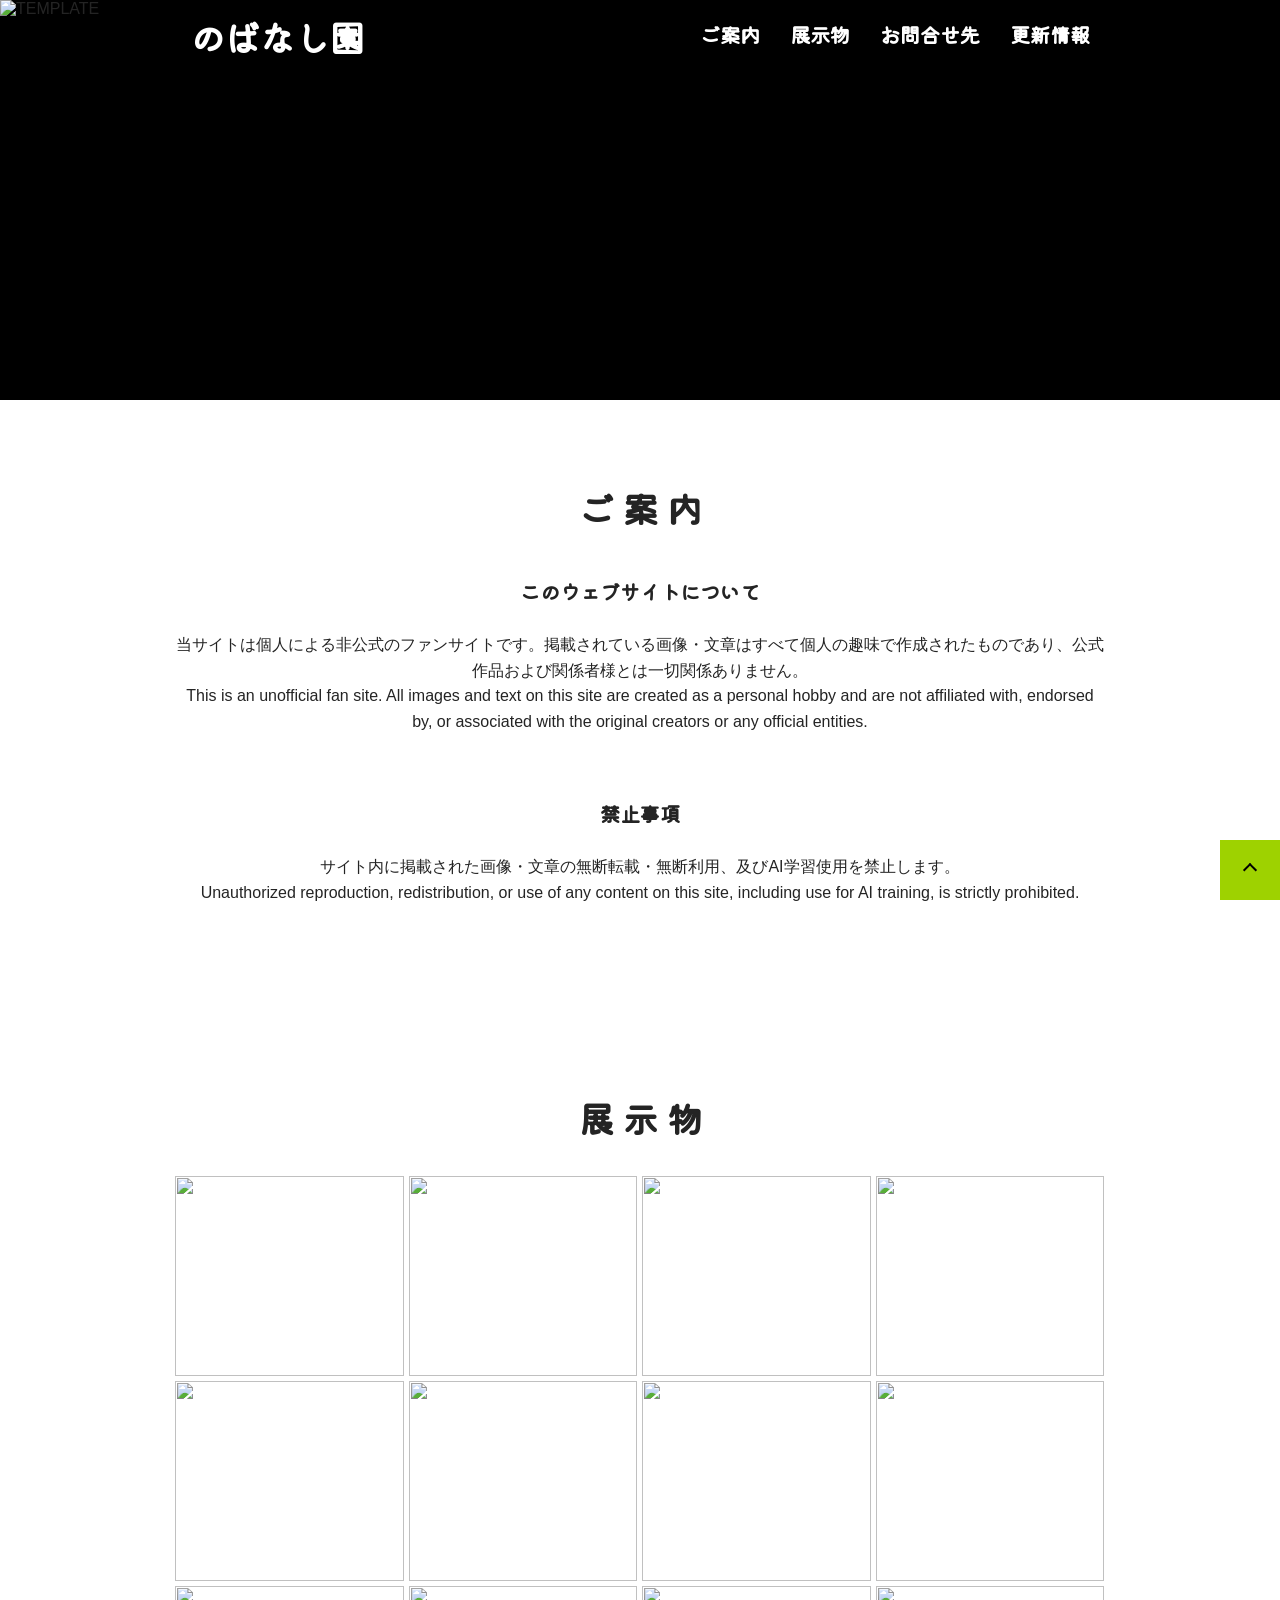
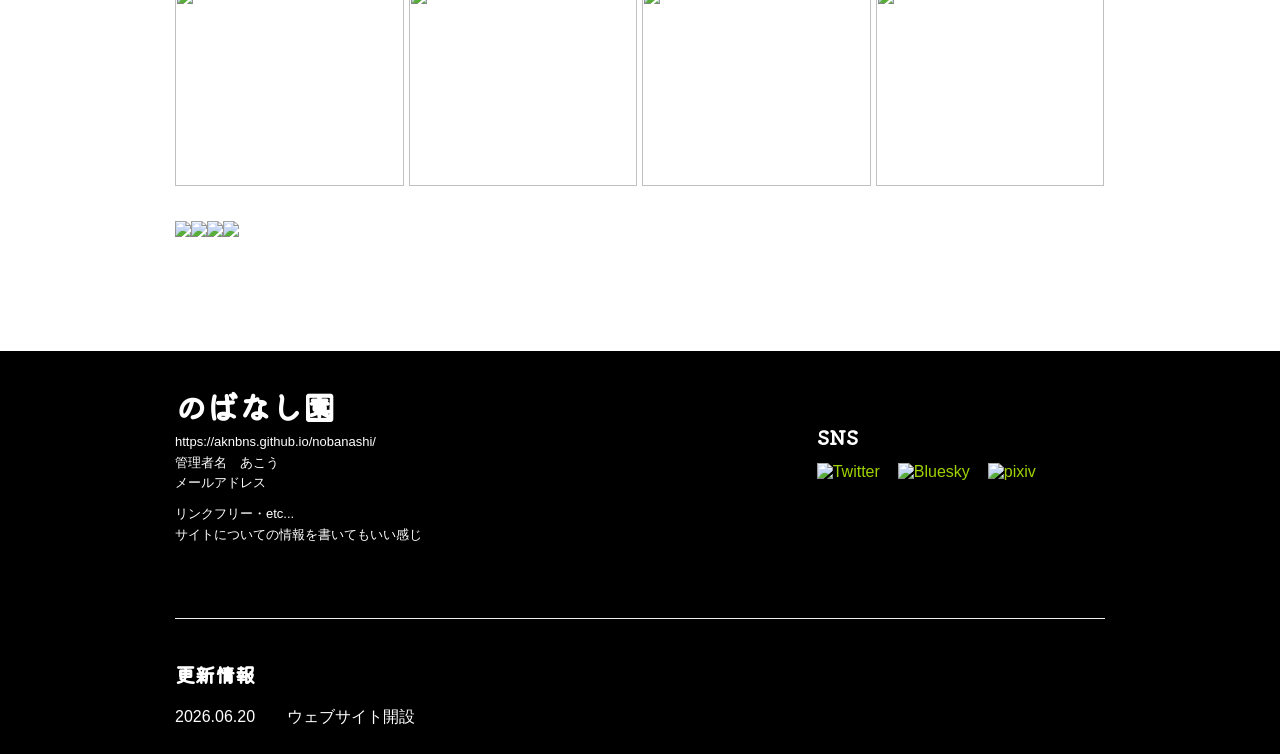
==== commit 9e483773: "Update index.html" ====
--- a/index.html
+++ b/index.html
@@ -25,6 +25,7 @@
       <li><a href="index.html#about">ご案内</a></li>
       <li><a href="index.html#gallery">展示物</a></li>
       <li><a href="index.html#contact">お問合せ先</a></li>
+      <li><a href="index.html#news">更新情報</a></li>
     </ul>
 
 
@@ -132,13 +133,19 @@
         </a>
       </div>
     </div>
-
-
-
   </div>  <!-- wrap-3colここまで -->
+  
+<!-- ★ここから追記：更新情報エリア -->
+    <div class="footer-news">
+      <hr> <!-- 区切り線 -->
+      <h4 id="news">更新情報</h4>
+      <dl class="news-list">
+        <dt>2026.06.20　　ウェブサイト開設</dt>
+      </dl>
+    </div>
+    <!-- ★ここまで追記 -->
+  
 <!-- フッター終わり -->
-
-
 </div>
 </footer>
 
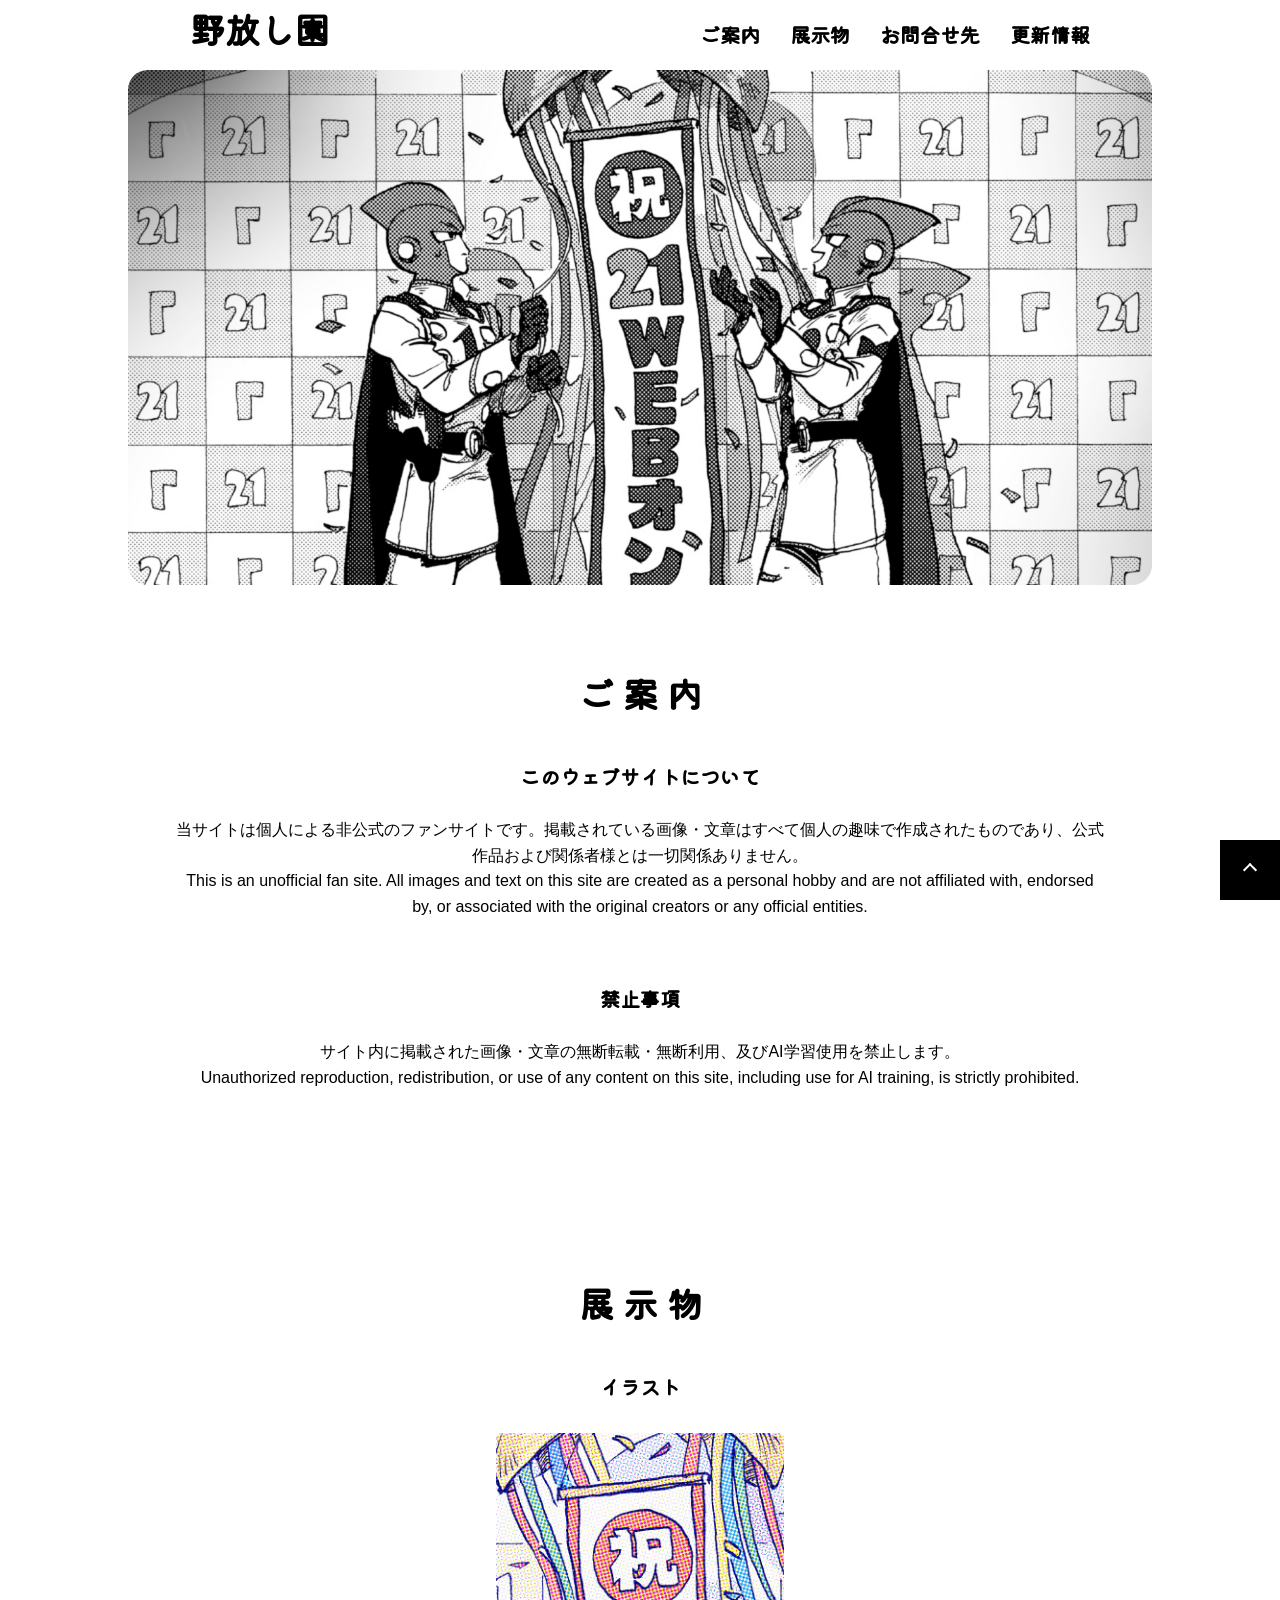
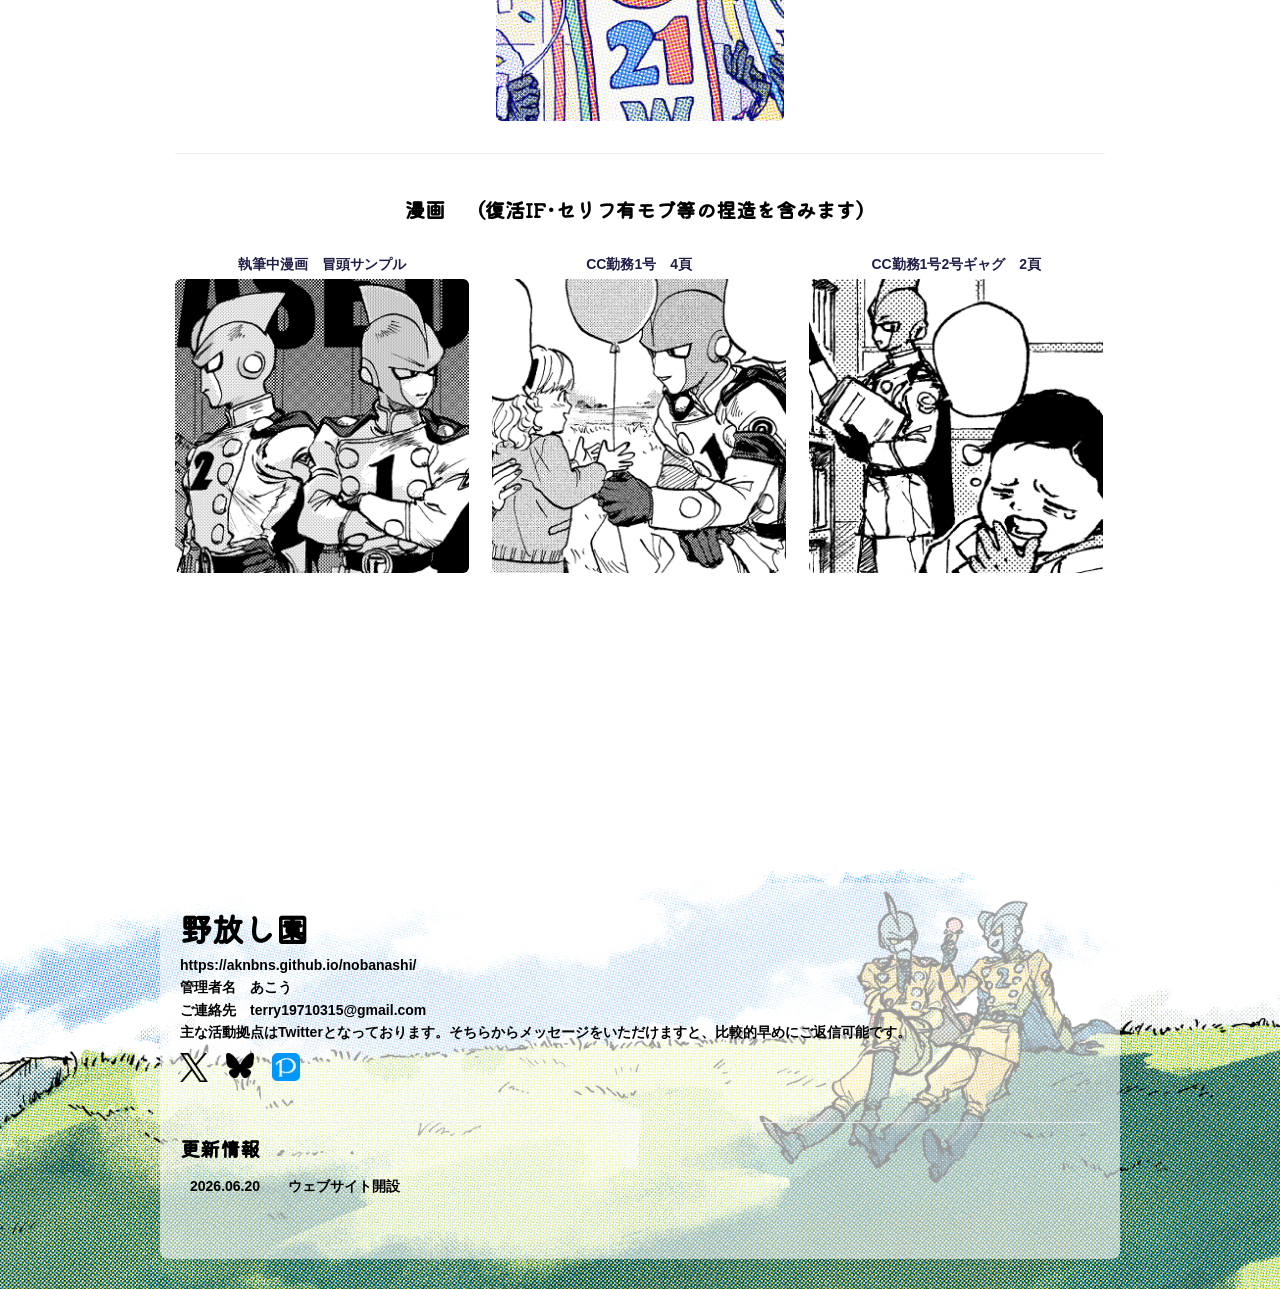
==== commit ef70a16e: "Rename index2.html to index.html" ====
--- a/index.html
+++ b/index.html
@@ -1,9 +1,19 @@
 <!DOCTYPE html>
 <html lang="ja">
 <head>
+  <!-- Google tag (gtag.js) -->
+<script async src="https://www.googletagmanager.com/gtag/js?id=G-XT8Z33VTGB"></script>
+<script>
+  window.dataLayer = window.dataLayer || [];
+  function gtag(){dataLayer.push(arguments);}
+  gtag('js', new Date());
+
+  gtag('config', 'G-XT8Z33VTGB');
+</script>
+  
   <meta charset="utf-8">
   <meta name="viewport" content="width=device-width">
-  <title>のばなし園</title>
+  <title>野放し園</title>
   <script src="js/jquery.js"></script>
   <link rel="stylesheet" href="css/style.css">
   <link rel="stylesheet" href="css/lightbox.css">
@@ -15,7 +25,7 @@
 <nav id="globalnav" class="colorchange">
   <div class="globalnav_bg"></div>
   <div class="container">
-    <h1 class="logo"><a href="#">のばなし園</a></h1>
+    <h1 class="logo"><a href="#">野放し園</a></h1>
     
     
     <p id="menubtn">&#9776;</p>
@@ -57,33 +67,31 @@
 
 
   
-  <section> <!-- GALLERYセクションはじまり -->
+  <section class="gallery-section"> <!-- GALLERYセクションはじまり -->
     <div class="container">
+      <h2 id="gallery">展 示 物</h2>
+      <h4>イラスト</h4>
 
-      <h2 id="gallery">展 示 物</h2>
-
+      <ul class="illust only-one">
+        <li><a href="img/illust01.jpg" data-lightbox="illust" data-title="21WEBオンリー開催お祝いイラスト"><img src="img/s_illust_01.jpg"></a></li>
+      </ul>
+      
+      <hr> <!-- 区切り線 -->
+      
+      <h4>漫画　（復活IF･セリフ有モブ等の捏造を含みます）</h4>
       <ul class="illust">
-        <li><a href="img/01.jpg" data-lightbox="illust" data-title="ここに説明"><img src="img/01-s.jpg"></a></li>
-        <li><a href="img/02.jpg" data-lightbox="illust" data-title="ここに説明"><img src="img/02-s.jpg"></a></li>
-        <li><a href="img/01.jpg" data-lightbox="illust" data-title="ここに説明"><img src="img/01-s.jpg"></a></li>
-        <li><a href="img/02.jpg" data-lightbox="illust" data-title="ここに説明"><img src="img/02-s.jpg"></a></li>
-        <li><a href="img/01.jpg" data-lightbox="illust" data-title="ここに説明"><img src="img/01-s.jpg"></a></li>
-        <li><a href="img/02.jpg" data-lightbox="illust" data-title="ここに説明"><img src="img/02-s.jpg"></a></li>
-        <li><a href="img/01.jpg" data-lightbox="illust" data-title="ここに説明"><img src="img/01-s.jpg"></a></li>
-        <li><a href="img/02.jpg" data-lightbox="illust" data-title="ここに説明"><img src="img/02-s.jpg"></a></li>
-        <li><a href="img/01.jpg" data-lightbox="illust" data-title="ここに説明"><img src="img/01-s.jpg"></a></li>
-        <li><a href="img/02.jpg" data-lightbox="illust" data-title="ここに説明"><img src="img/02-s.jpg"></a></li>
-        <li><a href="img/01.jpg" data-lightbox="illust" data-title="ここに説明"><img src="img/01-s.jpg"></a></li>
-        <li><a href="img/02.jpg" data-lightbox="illust" data-title="ここに説明"><img src="img/02-s.jpg"></a></li>
+        <li><span class="illust-title">執筆中漫画　冒頭サンプル</span>
+          <a href="/nobanashi/manga/sample/"><img src="img/s_manga_sample.jpg"></a></li>
+        
+        <li><span class="illust-title">CC勤務1号　4頁</span>
+          <a href="/nobanashi/manga/michi/"><img src="img/s_manga_michi.jpg"></a></li>
+        
+        <li><span class="illust-title">CC勤務1号2号ギャグ　2頁</span>
+          <a href="/nobanashi/manga/benkyo"><img src="img/s_manga_benkyo.jpg"></a></li>
+        
       </ul>
 
-      <ul class="illust">      
-        <a href="/nobanashi/manga/sample/"><img src="img/s_manga_sample.jpg"></a>
-        <a href="/nobanashi/manga/michi/"><img src="img/s_manga_michi.jpg"></a>
-        <a href="/nobanashi/manga/benkyo"><img src="img/s_manga_benkyo.jpg"></a>
-        <a href="/nobanashi/manga/sample/"><img src="img/s_manga_sample.jpg"></a>       
-      </ul>
-
+      
     </div>
 
   </section> <!-- GALLERYセクションおわり -->
@@ -104,38 +112,31 @@
 <div class="container">
 
   <div class="wrap-3col">  <!-- wrap-3colここから -->
-
     <div class="inner">
-      <h1 id="contact">のばなし園</h1>
+      <h1 id="contact">野放し園</h1>
       <p class="memo">https://aknbns.github.io/nobanashi/<br>
       管理者名　あこう<br>
-      メールアドレス　</p>
-      <p class="memo">リンクフリー・etc...<br>
-      サイトについての情報を書いてもいい感じ<br></p>
-    </div>
-
-    <div class="inner">
-      <h4>SNS</h4>
+      ご連絡先　terry19710315@gmail.com<br>
+        主な活動拠点はTwitterとなっております。そちらからメッセージをいただけますと、比較的早めにご返信可能です。<br></p>
+      
       <div class="footer-sns">
         <!-- Twitter -->
         <a href="https://x.com/AKOUverF" target="_blank" rel="noopener noreferrer">
-          <img src="img/logo_twitter.png" alt="Twitter">
-        </a>
+          <img src="img/logo_twitter.png" alt="Twitter"></a>
         
         <!-- Bluesky -->
         <a href="https://bsky.app/profile/akou-ver-f.bsky.social" target="_blank" rel="noopener noreferrer">
-          <img src="img/logo_bluesky.png" alt="Bluesky">
-        </a>
+          <img src="img/logo_bluesky.png" alt="Bluesky"></a>
         
         <!-- pixiv -->
         <a href="https://www.pixiv.net/users/133677" target="_blank" rel="noopener noreferrer">
-          <img src="img/logo_pixiv.png" alt="pixiv">
-        </a>
+          <img src="img/logo_pixiv.png" alt="pixiv"></a>
+        
       </div>
     </div>
   </div>  <!-- wrap-3colここまで -->
   
-<!-- ★ここから追記：更新情報エリア -->
+<!-- 更新情報 -->
     <div class="footer-news">
       <hr> <!-- 区切り線 -->
       <h4 id="news">更新情報</h4>
@@ -143,7 +144,7 @@
         <dt>2026.06.20　　ウェブサイト開設</dt>
       </dl>
     </div>
-    <!-- ★ここまで追記 -->
+    <!-- ここまで -->
   
 <!-- フッター終わり -->
 </div>
--- a/css/style.css
+++ b/css/style.css
@@ -1,6 +1,7 @@
 @charset "UTF-8";
 
 @import url("https://fonts.googleapis.com/css2?family=Josefin+Sans:wght@300;500&family=Kiwi+Maru&family=Kosugi&family=Zen+Kurenaido&family=Zen+Maru+Gothic&display=swap");
+
 input[type="submit"] {
   -webkit-appearance: none;
   border-radius: 0;
@@ -21,6 +22,7 @@
   border: none;
   max-width: 100%;
   height: auto;
+  display: block;
 }
 
 a {
@@ -77,14 +79,14 @@
   flex-wrap: wrap;
   -webkit-box-orient: vertical;
   -webkit-box-direction: normal;
-          flex-direction: column;
+  flex-direction: column;
 }
 
 @media (min-width: 768px) {
   .wrap {
     -webkit-box-orient: horizontal;
     -webkit-box-direction: normal;
-            flex-direction: row;
+    flex-direction: row;
   }
 }
 
@@ -103,11 +105,11 @@
 body {
   background: #ffffff;
   overflow-x: hidden;
-  color: #242424;
+  color:  #000000;
   margin: 0;
   padding: 0;
   font-size: 16px;
-  font-family: YuGothic,'Yu Gothic','ヒラギノ角ゴシック','Hiragino Sans',sans-serif;
+  font-family: YuGothic, 'Yu Gothic', 'ヒラギノ角ゴシック', 'Hiragino Sans', sans-serif;
 }
 
 section {
@@ -138,7 +140,7 @@
   display: block;
   width: 8px;
   height: 8px;
-  background: #9ed200;
+  background:  #000000;
   position: absolute;
   margin: auto;
   top: 9px;
@@ -163,11 +165,10 @@
   counter-increment: number;
   content: counter(number);
   font-family: "Kiwi Maru", "Zen Maru Gothic", "Zen Kurenaido", serif;
-  position: absolute;
   margin: auto;
   top: 6px;
   left: -25px;
-  background: #9ed200;
+  background:  #000000;
   width: 18px;
   height: 18px;
   border-radius: 2px;
@@ -187,7 +188,7 @@
   display: block;
   width: 8px;
   height: 8px;
-  background: #9ed200;
+  background:  #000000;
   position: absolute;
   margin: auto;
   top: 9px;
@@ -198,7 +199,7 @@
   margin: 10px 0 1em 1em;
 }
 
-dl.list dd > *:first-of-type {
+dl.list dd>*:first-of-type {
   margin-top: 0;
 }
 
@@ -219,12 +220,12 @@
   display: flex;
   -webkit-box-orient: vertical;
   -webkit-box-direction: normal;
-          flex-direction: column;
+  flex-direction: column;
 }
 
 .wrap .inner {
   -webkit-box-flex: 1;
-          flex: 1;
+  flex: 1;
   margin-bottom: 30px;
 }
 
@@ -233,12 +234,12 @@
   display: flex;
   -webkit-box-orient: vertical;
   -webkit-box-direction: normal;
-          flex-direction: column;
+  flex-direction: column;
 }
 
 .wrap-3col .inner {
   -webkit-box-flex: 1;
-          flex: 1;
+  flex: 1;
   margin-bottom: 30px;
 }
 
@@ -253,7 +254,7 @@
 
 h3 {
   font-family: "Kiwi Maru", "Zen Maru Gothic", "Zen Kurenaido", serif;
-  border-left: 3px solid #9ed200;
+  border-left: 3px solid  #000000;
   padding: 0px 15px;
   margin: 2em 0 1em;
 }
@@ -280,20 +281,23 @@
   border-left: 3px solid #ada5a5;
 }
 
-blockquote > *:first-of-type {
+blockquote>*:first-of-type {
   margin-top: 0;
 }
 
-blockquote > *:last-of-type {
+blockquote>*:last-of-type {
   margin-bottom: 0;
 }
 
-table, td, th {
+table,
+td,
+th {
   border: 1px solid #dcdcdc;
   border-collapse: collapse;
 }
 
-td, th {
+td,
+th {
   padding: 5px 10px;
 }
 
@@ -311,27 +315,29 @@
   padding: 15px;
 }
 
-.box > *:first-of-type {
+.box>*:first-of-type {
   margin-top: 0;
 }
 
-.box > *:last-of-type {
+.box>*:last-of-type {
   margin-bottom: 0;
 }
 
 a {
-  color: #9ed200;
+  color:  #000000;
   text-decoration: none;
   -webkit-transition: color .3s;
   transition: color .3s;
 }
 
-a:focus, a:visited, a:active {
-  color: #9ed200;
+a:focus,
+a:visited,
+a:active {
+  color:  #000000;
 }
 
 a:hover {
-  color: #409c10;
+  color: #8EDB5D;
 }
 
 ul ul {
@@ -341,8 +347,8 @@
 
 a.btn {
   display: block;
-  background: #9ed200;
-  color: black;
+  background:  #000000;
+  color: #ffffff;
   padding: 10px 30px;
   text-align: center;
   min-width: 250px;
@@ -355,7 +361,7 @@
 }
 
 a.btn:hover {
-  background: #f1fc40;
+  background: #8EDB5D;
 }
 
 p {
@@ -368,7 +374,7 @@
   display: flex;
   -webkit-box-orient: vertical;
   -webkit-box-direction: normal;
-          flex-direction: column;
+  flex-direction: column;
   border-bottom: 1px dotted #b8b8b8;
 }
 
@@ -386,35 +392,69 @@
 nav#globalnav {
   position: fixed;
   z-index: 9;
-  position: fixed;
   top: 0;
   width: 100%;
 }
 
+/* --- ナビ背景設定--- */
 nav#globalnav .globalnav_bg {
   height: 70px;
   width: 100%;
   position: absolute;
   top: 0;
   z-index: -1;
+  
+  /* 背景色　薄い白いらない？ */
+  /* background: rgba(255, 255, 255, 0.05);  */
+  background: transparent;
+  
+  /* ぼかし強さ */
+  -webkit-backdrop-filter: blur(8px); 
+  backdrop-filter: blur(8px);
+
+/* ブラー範囲 */
+  -webkit-mask-image: linear-gradient(to bottom, 
+    black 0%, 
+    black 55%, 
+    transparent 100%
+  );
+  mask-image: linear-gradient(to bottom, 
+    black 0%, 
+    black 55%, 
+    transparent 100%
+  );
+
+  transition: background 0.3s, backdrop-filter 0.3s;
+}
+
+/* --- colorchange がついた時（スクロール後） --- */
+nav#globalnav.colorchange .globalnav_bg {
   opacity: 1;
-  background: -webkit-gradient(linear, left bottom, left top, color-stop(5%, rgba(230, 230, 230, 0)), color-stop(51%, rgba(255, 255, 255, 0.9)));
-  background: linear-gradient(0deg, rgba(230, 230, 230, 0) 5%, rgba(255, 255, 255, 0.9) 51%);
-}
-
+  background: rgba(255, 255, 255, 0.05);/* ちょっと白*/
+  /* background: transparent;*/
+}
+
+
+
+/* 通常タイトル */
 nav#globalnav h1 a {
-  color: #000000;
-  display: block;
-  padding: 18px 15px;
-  font-size: 40px;
-}
+  display: block;
+  padding: 10px 15px 30px;
+  font-size: 35px;
+  color: #000000 !important;
+  text-shadow: none;
+}
+
+
+
 
 nav#globalnav h1 a:hover {
-  color: #9ed200;
+  color: #8EDB5D !important;
 }
 
 nav#globalnav p#menubtn {
-  color: #000000;
+  color: #000000 !important;
+  text-shadow: none;
   margin: 0;
   cursor: pointer;
 }
@@ -424,18 +464,21 @@
   display: flex;
   -webkit-box-orient: vertical;
   -webkit-box-direction: normal;
-          flex-direction: column;
-}
-
+  flex-direction: column;
+}
+
+/* 通常メニュー文字（スマホ・共通） */
 nav#globalnav ul li a {
   display: block;
   text-decoration: none;
-  color: #000000;
+  color: #000000 !important;
   padding: 8px 0;
+
+  text-shadow: none;
 }
 
 nav#globalnav ul li a:hover {
-  color: #9ed200;
+  color: #8EDB5D !important;
 }
 
 nav#globalnav ul#navmenu {
@@ -468,38 +511,70 @@
   background: transparent;
 }
 
-nav#globalnav.colorchange .globalnav_bg {
-  opacity: 0;
-}
-
+
+
+/* スクロール前タイトル */
 nav#globalnav.colorchange h1 a {
-  color: #ffffff;
-  -webkit-filter: drop-shadow(0px 0px 3px #00000066);
-          filter: drop-shadow(0px 0px 3px #00000066);
-}
+  color: #000 !important;
+  text-shadow: none;
+}
+
 
 nav#globalnav.colorchange h1 a:hover {
-  color: #9ed200;
+  color: #8EDB5D !important;
 }
 
 nav#globalnav.colorchange p#menubtn {
-  color: #ffffff;
+  color: #ffffff !important;
+  text-shadow: 1px 1px 2px #000 !important;
 }
 
 header {
-  background-color: #000000;
-  height: 400px; /* 表示領域制限 */
+  background-color: #ffffff;
+  height: 65vh;
+  padding-top: 70px;
+  overflow: hidden;
+  position: relative;
+  width: 100%;
+
+  display: flex;
+  justify-content: center;
+  align-items: center;
 }
 
 header img {
-  width: 100%;
+  width: 80%;
   height: 100%;
-  -o-object-fit: cover;
-     object-fit: cover;
-}
-
-header img.top-pc {
-  display: none;
+  object-fit: cover;
+  object-position: center;
+  display: block;
+  border-radius: 20px;
+}
+
+@media only screen and (max-width: 767px) {
+
+  html,
+  body {
+    overflow-x: hidden;
+  }
+
+  header {
+    height: 420px;
+    padding-top: 70px;
+  
+    display: block;
+  }
+
+  header img {
+    width: 100%; 
+    height: 100%;
+    object-fit: cover;
+    object-position: center;
+    display: block;
+
+    border-radius: 0; 
+  }
+
 }
 
 main.subpage {
@@ -510,7 +585,7 @@
   display: none;
 }
 
-input[type=checkbox]#menubtncheck:checked + nav#globalnav {
+input[type=checkbox]#menubtncheck:checked+nav#globalnav {
   opacity: 1;
   z-index: 9;
 }
@@ -522,7 +597,7 @@
   text-align: center;
   font-size: 30px;
   position: fixed;
-  color: #000000;
+  color:  #000000;
   top: 10px;
   right: 20px;
   -webkit-transition: color 0.4s;
@@ -547,19 +622,25 @@
   z-index: -1;
 }
 
+/* ============================================================
+   イラストギャラリー設定
+   ============================================================ */
 ul.illust {
   display: -webkit-box;
   display: flex;
   flex-wrap: wrap;
+  justify-content: flex-start;
   margin: 30px auto;
   list-style: none;
+  gap: 15px 3%;
 }
 
 ul.illust li {
   position: relative;
-  height: 120px;
-  width: calc(100% / 3 - 5px);
-  margin-bottom: 5px;
+  display: block;
+  height: auto;
+  width: 31%;           
+  margin-bottom: 0;      
   padding: 0;
 }
 
@@ -567,36 +648,45 @@
   display: none;
 }
 
-ul.illust li:not(:nth-of-type(3n)) {
-  margin-right: 5px;
-}
-
 ul.illust li a {
   display: block;
   width: 100%;
-  height: 100%;
-  -webkit-transition: .3s;
-  transition: .3s;
-}
-
-ul.illust li a:hover {
-  opacity: .7;
+  height: auto;
 }
 
 ul.illust li a img {
   display: block;
   width: 100%;
-  height: 100%;
-  -o-object-fit: cover;
-     object-fit: cover;
-}
-
+  height: auto;
+  object-fit: contain;
+  border: none;
+  border-radius: 6px;
+  transition: transform 0.2s, filter 0.2s; 
+  filter: brightness(100%); 
+}
+
+ul.illust li a:hover img {
+  filter: brightness(120%); 
+}
+
+ul.illust.only-one {
+  justify-content: center;
+}
+
+ul.illust.only-one li {
+  width: 31%; 
+  max-width: 400px;
+}
+
+/* ============================================================
+   プロフィール・その他
+   ============================================================ */
 .card-wrapper {
   display: -webkit-box;
   display: flex;
   -webkit-box-orient: vertical;
   -webkit-box-direction: normal;
-          flex-direction: column;
+  flex-direction: column;
 }
 
 .card-wrapper .card {
@@ -614,7 +704,7 @@
   width: 200px;
   height: 200px;
   -o-object-fit: cover;
-     object-fit: cover;
+  object-fit: cover;
   border-radius: 50%;
   margin: 20px auto 10px;
 }
@@ -637,14 +727,25 @@
 }
 
 footer {
-  background: #000000;
-  color: #ffffff;
-  padding: 30px 0 10px;
+    background-image: url("../img/footer.jpg"); 
+    background-size: cover; 
+    background-position: right top; 
+    background-repeat: no-repeat; 
+    color:  #000000; 
+    padding: 30px 0 30px; 
+}
+
+@media screen and (max-width: 650px) {
+    footer {
+        background-image: url("../img/footer2.jpg"); 
+        background-position: right top;
+    }
 }
 
 footer p.memo {
   margin: 0 auto 10px;
-  font-size: 13px;
+  font-size: 14px;
+  font-weight: bold;
 }
 
 footer ul.menu {
@@ -655,10 +756,12 @@
   font-size: 14px;
   display: block;
   padding: 5px 0;
+  color:  #000000;
+  font-weight: bold;
 }
 
 footer ul.menu li a:hover {
-  color: #f1fc40;
+  color: #8EDB5D;
 }
 
 footer ul.menu ul {
@@ -672,8 +775,15 @@
 }
 
 footer p#copyright a:hover {
-  color: #f1fc40;
-}
+  color: #8EDB5D;
+}
+
+footer .container {
+    background: rgba(255, 255, 255, 0.6); /* 半透明の白 */
+    padding: 20px; /* 内側に余白を作る */
+    border-radius: 8px; /* 角を丸 */
+}
+
 
 form.mailform {
   text-align: center;
@@ -685,7 +795,6 @@
   margin: 0 0 15px;
   font-size: 14px;
   line-height: 1.6em;
-  border: none;
   padding: 10px;
   width: 100%;
   height: 200px;
@@ -706,7 +815,6 @@
 form.mailform input {
   margin: 0 0 15px;
   font-size: 16px;
-  border: none;
   padding: 10px;
   width: 100%;
   border-radius: 5px;
@@ -727,12 +835,14 @@
   max-width: 200px;
   margin: 20px auto 20px;
   padding: 15px 20px;
-  background: #9ed200;
+  background:  #000000;
+  color: #ffffff;
   border: none;
 }
 
-form.mailform input[type="submit"]:focus, form.mailform input[type="submit"]:hover {
-  background: #f1fc40;
+form.mailform input[type="submit"]:focus,
+form.mailform input[type="submit"]:hover {
+  background: #8EDB5D;
   cursor: pointer;
 }
 
@@ -744,7 +854,7 @@
   right: 0;
   width: 60px;
   height: 60px;
-  background: #9ed200;
+  background:  #000000;
 }
 
 a#totop:before {
@@ -752,10 +862,10 @@
   display: block;
   width: 10px;
   height: 10px;
-  border-top: 2px solid black;
-  border-right: 2px solid black;
+  border-top: 2px solid white;
+  border-right: 2px solid white;
   -webkit-transform: rotate(-45deg);
-          transform: rotate(-45deg);
+  transform: rotate(-45deg);
   margin: auto;
   position: absolute;
   right: 0;
@@ -768,103 +878,97 @@
 
 a#totop:hover:before {
   -webkit-transform: translateY(-3px) rotate(-45deg);
-          transform: translateY(-3px) rotate(-45deg);
-}
-
+  transform: translateY(-3px) rotate(-45deg);
+}
+
+/* ============================================================
+   PC版レスポンシブ（768px以上）
+   ============================================================ */
 @media only screen and (min-width: 768px) {
   .wrap {
     -webkit-box-orient: horizontal;
     -webkit-box-direction: normal;
-            flex-direction: row;
+    flex-direction: row;
     -webkit-box-pack: justify;
-            justify-content: space-between;
-  }
- 
+    justify-content: space-between;
+  }
+
   .wrap .inner {
     width: 46%;
     -webkit-box-flex: 0;
-            flex: none;
-  }
+    flex: none;
+  }
+
   .wrap-3col {
     -webkit-box-orient: horizontal;
     -webkit-box-direction: normal;
-            flex-direction: row;
+    flex-direction: row;
     -webkit-box-pack: justify;
-            justify-content: space-between;
-  }
+    justify-content: space-between;
+  }
+
   .wrap-3col .inner {
-    width: 31%;
+    width: 100%;
     -webkit-box-flex: 0;
-            flex: none;
-  }
+    flex: none;
+  }
+
   section {
     padding: 80px 0;
   }
+
   h2 {
     font-size: 35px;
   }
 
-  /* 見出し下の棒線消しちゃう----
-  h2:after {
-    content: '';
-    display: block;
-    width: 62px;
-    height: 4px;
-    background: black;
-    margin: 10px auto 40px;
-  }
-  -------*/
-  
   h3 {
     font-size: 24px;
   }
+
   h4 {
     font-size: 20px;
   }
+
   dl.news {
     max-width: 700px;
     margin: auto;
     -webkit-box-orient: horizontal;
     -webkit-box-direction: normal;
-            flex-direction: row;
-  }
-  dl.news dd, dl.news dt {
+    flex-direction: row;
+  }
+
+  dl.news dd,
+  dl.news dt {
     padding: 10px;
     line-height: 1.6;
   }
+
   p#menubtn {
     display: none;
   }
+
   header img.top-pc {
     display: block;
   }
+
   header img.top-phone {
     display: none;
   }
+
   nav#globalnav {
     position: fixed;
     top: 0;
     z-index: 9;
   }
-  nav#globalnav h1 a {
-    font-size: 35px;
-  }
-  nav#globalnav > .container {
+
+
+  nav#globalnav>.container {
     display: -webkit-box;
     display: flex;
     -webkit-box-pack: justify;
-            justify-content: space-between;
-  }
-  nav#globalnav ul {
-    display: -webkit-box;
-    display: flex;
-    -webkit-box-orient: vertical;
-    -webkit-box-direction: normal;
-            flex-direction: column;
-  }
-  nav#globalnav ul li a {
-    text-decoration: none;
-  }
+    justify-content: space-between;
+  }
+
   nav#globalnav ul#navmenu {
     position: relative;
     background: transparent;
@@ -881,16 +985,17 @@
     transition: none;
     -webkit-box-orient: horizontal;
     -webkit-box-direction: normal;
-            flex-direction: row;
-  }
+    flex-direction: row;
+  }
+
   nav#globalnav ul#navmenu ul {
     list-style: none;
-    background: #000000;
+    background:  #000000;
     opacity: 0;
     -webkit-transform: translateY(-5px);
-            transform: translateY(-5px);
+    transform: translateY(-5px);
     -webkit-transform-origin: top center;
-            transform-origin: top center;
+    transform-origin: top center;
     -webkit-transition: all .3s;
     transition: all .3s;
     height: 0;
@@ -898,70 +1003,77 @@
     position: absolute;
     pointer-events: none;
   }
+
   nav#globalnav ul#navmenu ul li a {
     padding: 10px 20px;
-    text-align: left;
     color: #ffffff;
     height: 0;
     text-align: center;
     margin: 0;
     font-size: 16px;
   }
+
   nav#globalnav ul#navmenu li:hover ul {
     opacity: 1;
     z-index: 10;
     -webkit-transform: translateX(0);
-            transform: translateX(0);
-    -webkit-transition: all .3s;
-    transition: all .3s;
+    transform: translateX(0);
     height: auto;
     pointer-events: all;
   }
+
   nav#globalnav ul#navmenu li:hover ul li a {
     height: auto;
   }
-  nav#globalnav ul#navmenu li a {
-    display: block;
-    font-weight: bold;
-    width: -webkit-fit-content;
-    width: -moz-fit-content;
-    width: fit-content;
-    padding: 20px 15px;
-    margin: auto;
-    font-size: 20px;
-  }
-  nav#globalnav ul#navmenu li a:hover {
-    color: #9ed200;
-  }
-  nav#globalnav.colorchange ul#navmenu li a {
-    color: #ffffff;
-    -webkit-filter: drop-shadow(0px 0px 3px #00000066);
-            filter: drop-shadow(0px 0px 3px #00000066);
-  }
+
+  /* PC版メニュー通常時 */
+nav#globalnav ul#navmenu li a {
+  display: block;
+  font-weight: bold;
+  width: fit-content;
+  padding: 20px 15px;
+  margin: auto;
+  font-size: 20px;
+
+  color: #000000 !important;
+  text-shadow: none;
+}
+
+
+
+  
+nav#globalnav ul#navmenu li a:hover {
+  color: #8EDB5D !important;
+}
+
+  /* PC版メニュー：スクロール後 */
+nav#globalnav.colorchange ul#navmenu li a {
+  color: #000 !important;
+  text-shadow: none;
+}
+
   nav#globalnav.colorchange ul#navmenu li a:hover {
-    color: #9ed200;
-  }
+    color: #8EDB5D !important;
+  }
+
+  ul.illust {
+    gap: 20px 2.5%; 
+  }
+
   ul.illust li {
-    position: relative;
-    height: 200px;
-    width: calc(100% / 4 - 4px);
-    margin-bottom: 5px;
-    padding: 0;
-  }
-  ul.illust li:not(:nth-of-type(3n)) {
-    margin-right: 0;
-  }
-  ul.illust li:not(:nth-of-type(4n)) {
-    margin-right: 5px;
-  }
+    width: 31.6%; 
+    margin-right: 0 !important;
+  }
+
   .card-wrapper {
     -webkit-box-orient: horizontal;
     -webkit-box-direction: normal;
-            flex-direction: row;
+    flex-direction: row;
     flex-wrap: wrap;
     -webkit-box-pack: justify;
-            justify-content: space-between;
-  }
+    justify-content: space-between;
+  }
+
   .card-wrapper .card {
     width: 43%;
     margin-bottom: 30px;
@@ -972,54 +1084,124 @@
   footer p.copyright {
     text-align: right;
   }
+
   .card-wrapper .card {
     width: 31%;
   }
 }
 
-/* ABOUTセクション中央寄せ*/
+/* ============================================================
+   追加の調整
+   ============================================================ */
 .about-section .container {
-  text-align: center; /* 文を中央寄せ */
+  text-align: center;
   display: flex;
   flex-direction: column;
-  align-items: center; /* Flexboxで中身を中央に配置 */
-}
-
-/* 中のテキストが左に寄らないように調整 */
-.about-section p, 
+  align-items: center;
+}
+
+.about-section p,
 .about-section h4 {
   text-align: center;
   width: 100%;
 }
 
-/* ナビゲーションメニューのフォント変更 */
-nav#globalnav ul#navmenu li a {
-  font-family: "Kiwi Maru", "Zen Maru Gothic", "Zen Kurenaido", serif;
-}
-/* スマホ版のメニューフォントも念のため指定 */
+nav#globalnav ul#navmenu li a,
 nav#globalnav ul li a {
   font-family: "Kiwi Maru", "Zen Maru Gothic", "Zen Kurenaido", serif;
 }
 
-
-
-/* SNSアイコンを横並びにする */
 .footer-sns {
-  display: flex;       /* 横並び*/
-  gap: 18px;           /* アイコン同士の間隔 */
-  margin-top: 10px;    /* 見出しとの間隔 */
-}
-
-/* SNSアイコンの大きさを調整 */
+  display: flex;
+  gap: 18px;
+  margin-top: 10px;
+}
+
 .footer-sns img {
   width: 28px;
   height: auto;
-  object-fit: contain; /* 画像が歪まないようにする */
-  cursor: pointer;     /* 重なった時に指マークにする */
-  transition: opacity 0.3s; /* ホバー時の動きを滑らかに */
-}
-
-/* マウスを乗せた時に少し薄くする */
+  object-fit: contain;
+  cursor: pointer;
+  transition: opacity 0.3s;
+}
+
 .footer-sns img:hover {
   opacity: 0.7;
 }
+
+.news-list {
+  margin: 0 0 40px;
+  padding: 5px 10px;
+  height: 2.4em;
+  overflow-y: scroll;
+  border-radius: 4px;
+  font-size: 14px;
+  font-weight: bold;
+}
+
+.news-list::-webkit-scrollbar {
+  width: 5px;
+}
+
+.news-list::-webkit-scrollbar-thumb {
+  background: #ffffff;
+  border-radius: 5px;
+}
+
+.news-list dt {
+  font-size: 14px;
+  color:  #000000;
+  margin: 0;
+  line-height: 2.4em;
+  font-weight: bold;
+}
+
+@media only screen and (min-width: 768px) {
+  .news-list {
+    display: block;
+    max-width: 100%;
+  }
+}
+
+
+
+
+
+.footer-news hr {
+  margin: 10px 0;
+}
+
+.footer-news h4#news {
+  margin-top: 5px;
+}
+
+.gallery-section {
+  padding-bottom: 250px !important; 
+}
+
+.gallery-section .container {
+  text-align: center;
+}
+
+.gallery-section h4,
+.gallery-section p {
+  text-align: center;
+  width: 100%;
+}
+
+.gallery-section .illust-title {
+  text-align: center;
+}
+
+.illust-title {
+  display: block; 
+  text-align: center; 
+  font-size: 14px; 
+  margin-bottom: 5px; 
+  font-weight: bold; 
+  color: #1E1E47; 
+  white-space: nowrap; 
+  overflow: hidden; 
+  text-overflow: ellipsis; 
+}
+
